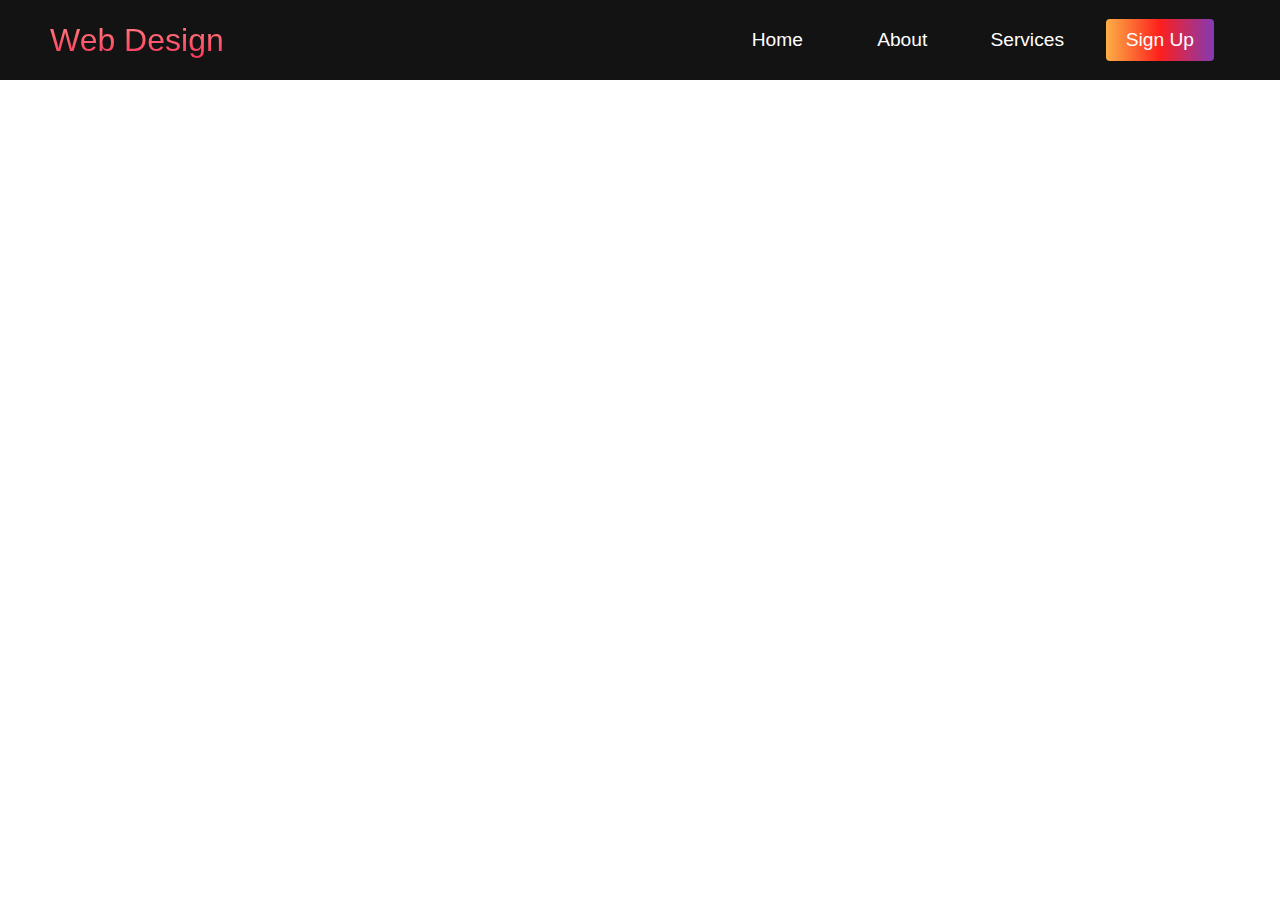
==== index.html @ 9fe2bf90 "Add files via upload" ====
<!DOCTYPE html>
<html lang="en">
  <head>
    <meta charset="UTF-8" />
    <meta http-equiv="X-UA-Compatible" content="IE=edge" />
    <meta name="viewport" content="width=device-width, initial-scale=1.0" />
    <title>Website</title>
    <link rel="stylesheet" href="styles.css" />
  </head>
  <body>
    <!-- Navbar Section -->
    <nav class="navbar">
      <section class="navbar__container">
        <!-- Navbar Logo -->
        <a href="#home" id="navbar__logo">Web Design</a>
        <!-- Hamburger Menu -->
        <section class="navbar__toggle" id="mobile-menu">
          <span class="bar"></span>
          <span class="bar"></span>
          <span class="bar"></span>
        </section>
        <!--Nav Links  -->
        <ul class="navbar__menu">
          <li class="navbar__item">
            <a href="#home" class="navbar__links" id="home-page">Home</a>
          </li>
          <li class="navbar__item">
            <a href="#about" class="navbar__links" id="about-page">About</a>
          </li>
          <li class="navbar__item">
            <a href="#services" class="navbar__links" id="services-page"
              >Services</a
            >
          <!--Navbar Button  -->
        </li>
          <li class="navbar__btn">
            <a href="#sign-up" class="button" id="signup">Sign Up</a>
          </li>
        </ul>
      </section>
    </nav>
<!-- Hero Section -->
<section class="hero" id="home"></section>
  




    <script src="app.js"></script> 
</body>
</html>
---- styles.css ----
*{
    box-sizing: border-box;
    margin: 0;
    padding: 0;
    font-family: 'Kumbh Sans', sans-serif;
    scroll-behavior: smooth;
}

.navbar {
    background: #131313;
    height: 80px;
    display: flex;
    justify-content: center;
    align-items: center;
    font-size: 1.2rem;
    position: sticky;
    top: 0;
    z-index: 999;
}

.navbar__container {
    display: flex;
    justify-content: space-between;
    height: 80px;
    z-index: 1;
    width: 100%;
    max-width: 13000px;
    margin: 0 auto;
    padding: 0 50px;
}

#navbar__logo {
    background-color: #ff8177;
    background-image: linear-gradient(to top, #ff0844 0%, #ffb199 100%);
    background-size: 100%;
    -webkit-background-clip: text;
    -moz-background-clip: text;
    -moz-text-fill-color: transparent;
    -webkit-text-fill-color: transparent;
    display: flex;
    align-items: center;
    cursor: pointer;
    text-decoration: none;
    font-size: 2rem;
}

.navbar__menu {
    display: flex;
    align-items: center;
    list-style: none;

}

.navbar__item {
    height: 80px;
    
}

.navbar__links {
    color: #fff;
    display: flex;
    align-items: center;
    justify-content: center;
    width: 125px;
    text-decoration: none;
    height: 100%;
    transition: all 0.3s ease;
}

.navbar__btn {
    display: flex;
    justify-content: center;
    padding: 0 1rem;
    width: 100%;

}

.button {
    display: flex;
    justify-content: center;
    align-items: center;
    text-decoration: none;
    padding: 10px 20px;
    height: 100%;
    width: 100%;
    border: none;
    outline: none;
    border-radius: 4px;
    background: #833ab4;
    background: -webkit-linear-gradient(to right, #fcb045, #fd1f1d, #833ab4);
    background: Linear-gradient(to right, #fcb045, #fd1f1d, #833ab4);
    color: #fff;
    transition: all 0.3s ease;
}

.navbar__links:hover {
color: #9518fc;
transition: all 0.3s ease;
}

@media screen and (max-width: 960px) {
    .navbar__container {
    display: flex;
justify-content: space-between;
height: 80px;
z-index: 1;
width: 100%;
max-width: 1300px;
padding: 0;
    }
.navbar__menu {
    display: grid;
    grid-template-columns: auto;
    margin: 0;
    width: 100%;
    position: absolute;
    top: -1000px;
    opacity: 1;
    transition: all 0.5s ease;
    z-index: -1;
}
.navbar__menu.active {
    background: #131313;
    top: 100%;
    opacity: 1;
    transition: all0.5s ease;
    z-index: 99;
    height: 60vh;
    font-size: 1.6rem;
 }

#navbar__logo {
    padding-left: 25px;

}
.navbar__toggle .bar {
    width: 25px;
    height: 3px;
    margin: 5px auto;
    transition: all 0.3s ease-in-out;
    background: #fff;
}
    .navbar__item {
        width: 100%;
    }
    .navbar__links{
    text-align: center;
    padding: 2rem;
    width: 100%;
    display: table;
}
.navbar__btn{
    padding-bottom: 2rem;
}
.button{
    display: flex;
    justify-content: center;
    align-items: center;
    width: 80%;
    height: 80px;
    margin: 0;
}
#mobile-menu {
    position: absolute;
    top: 20%;
    right: 5%;
    transform: translate(5%, 20%);
}
.navbar__toggle .bar {
    display: block;
    cursor: pointer;
}
#mobile-menu.is-active .bar:nth-child(2) {
    opacity: 0;
}
#mobile-menu.is-active .bar:nth-child(1) {
    transform: translateY(8px) rotate(45deg);

}
#mobile-menu.is-active .bar:nth-child(3) {
    transform: translateY(-8px) rotate(-45deg);

}
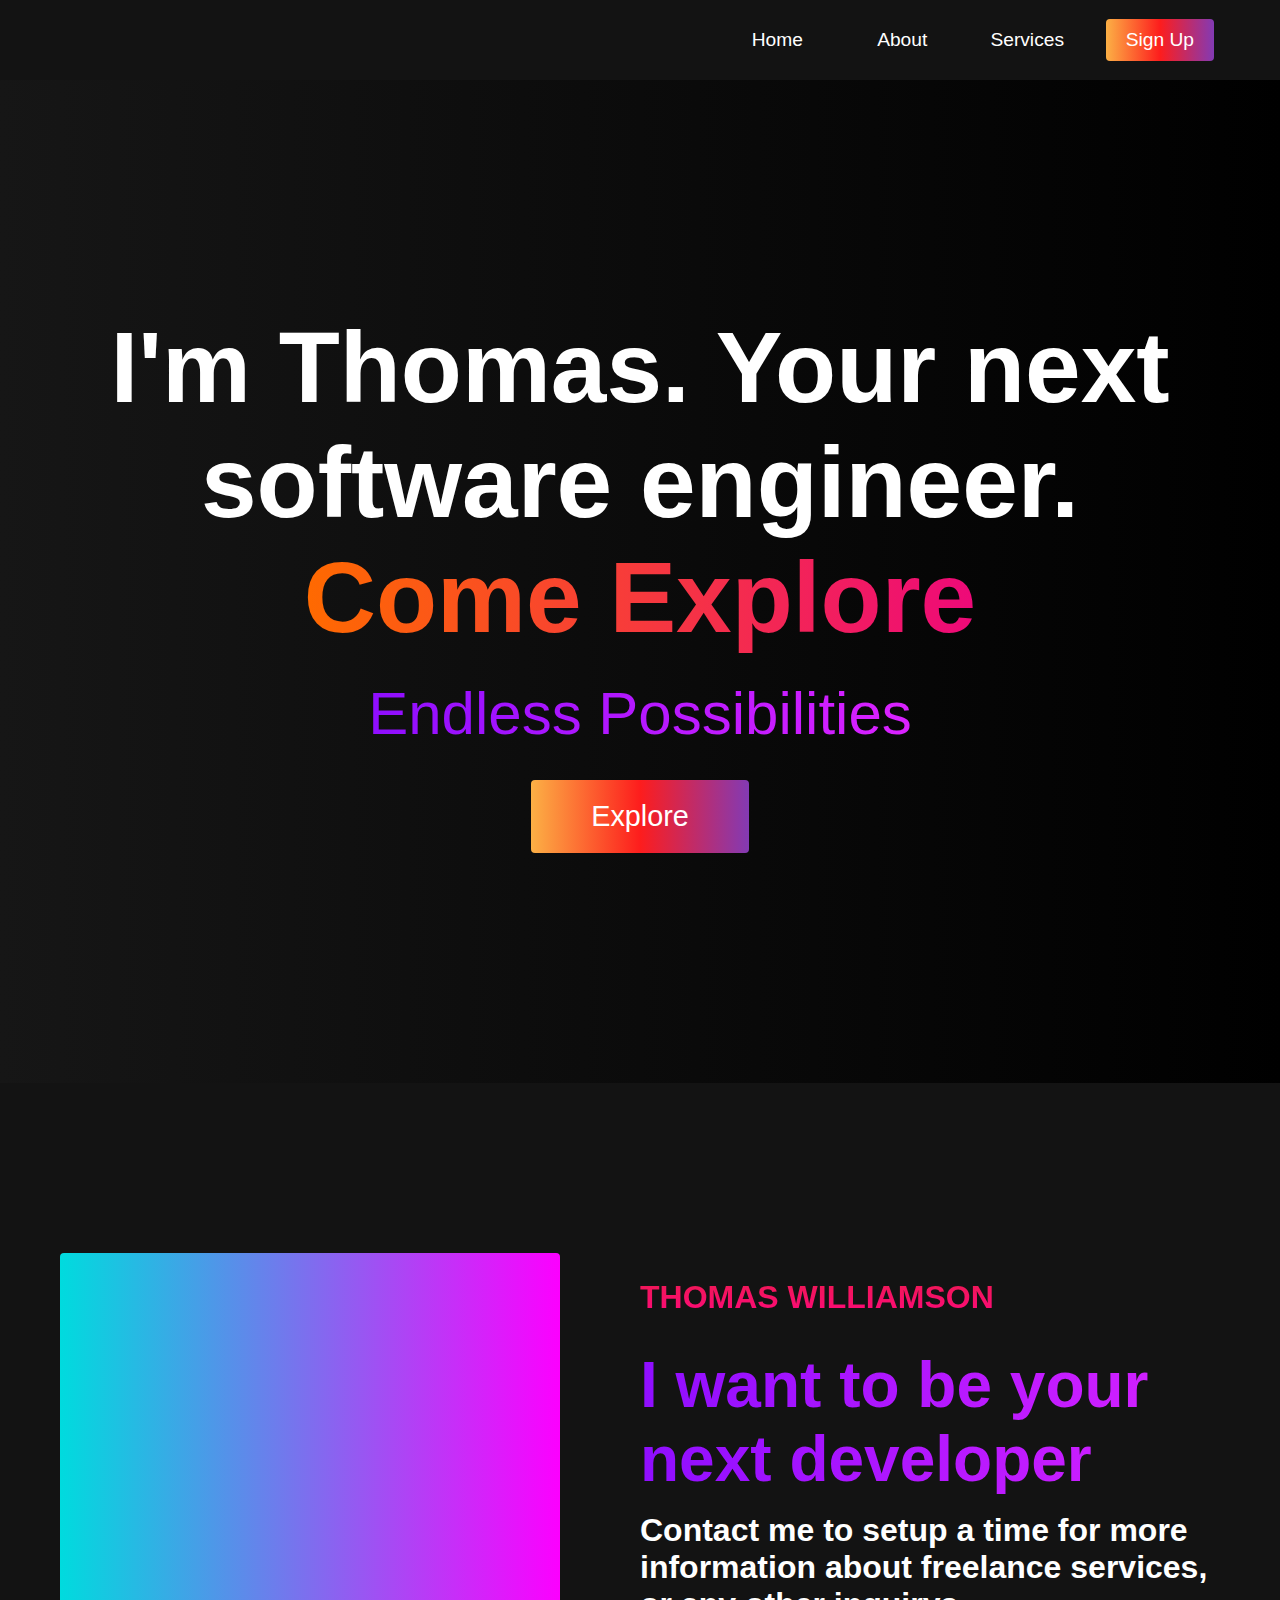
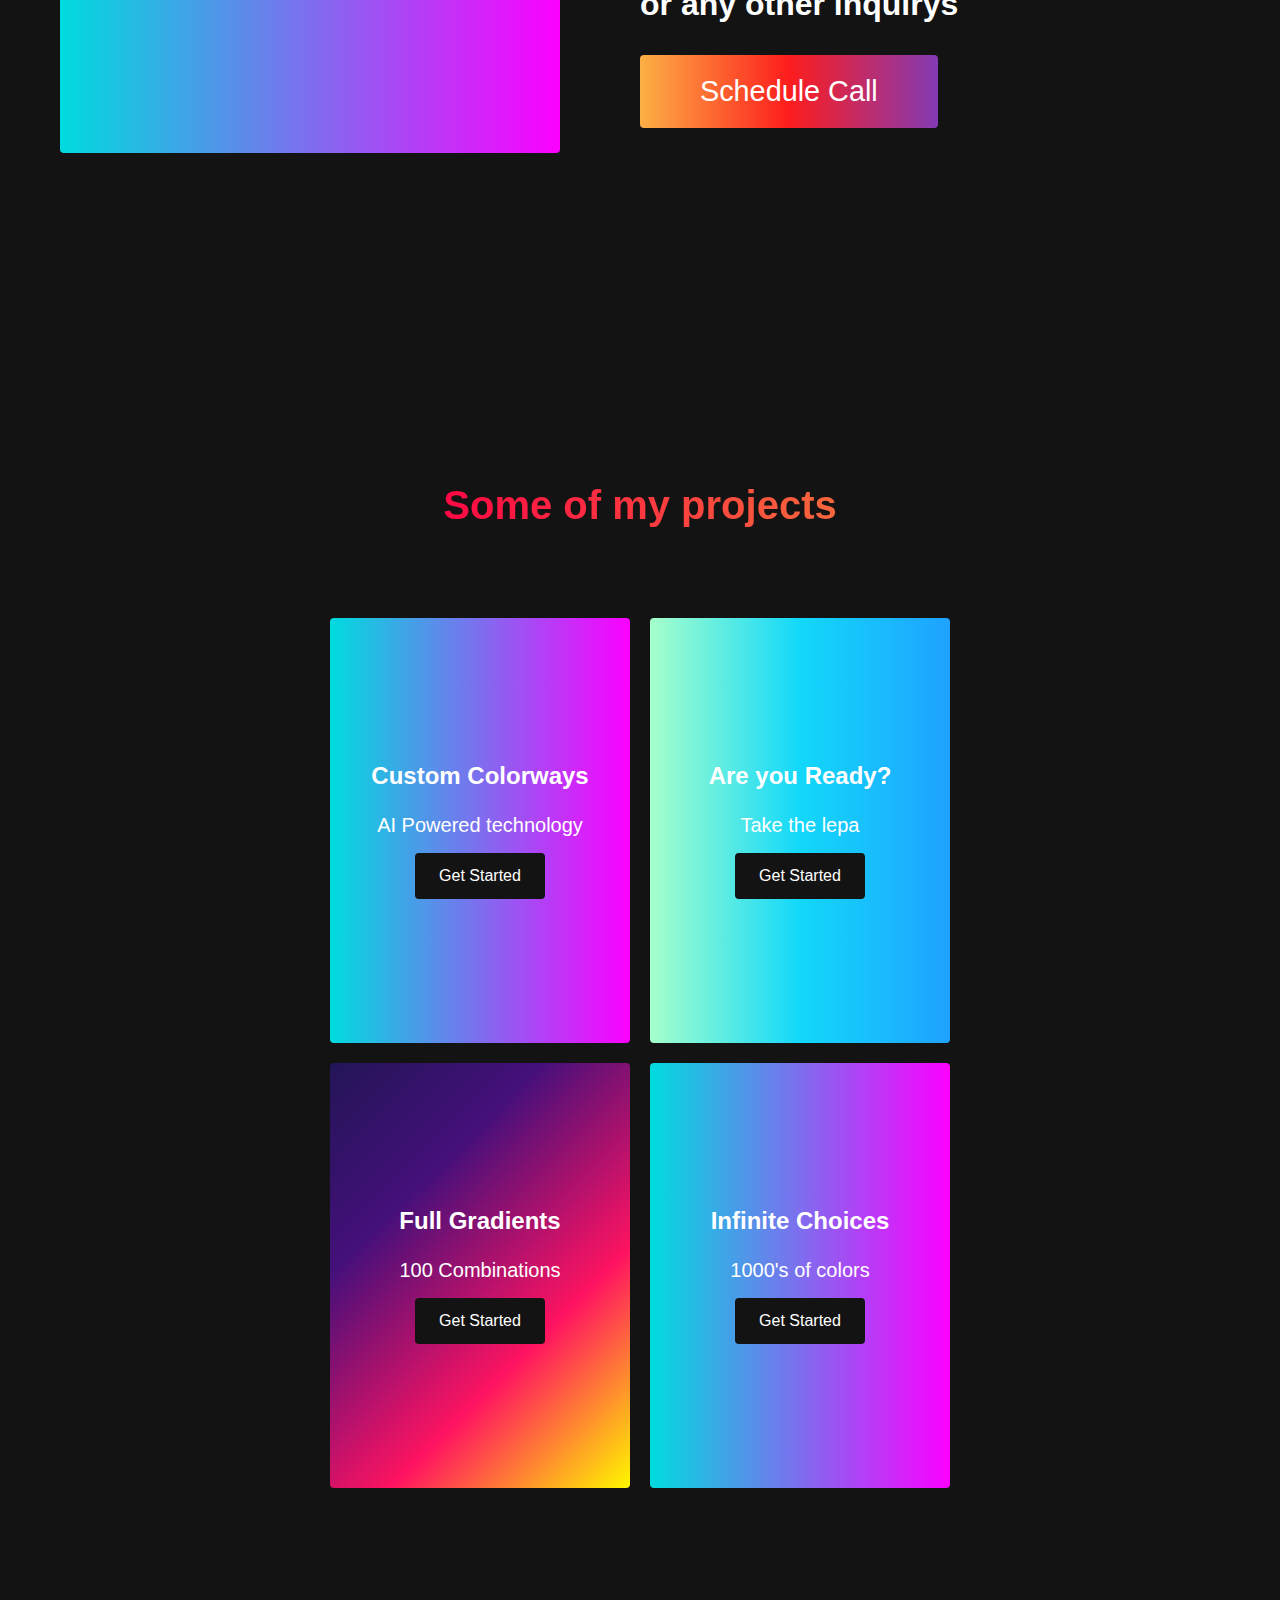
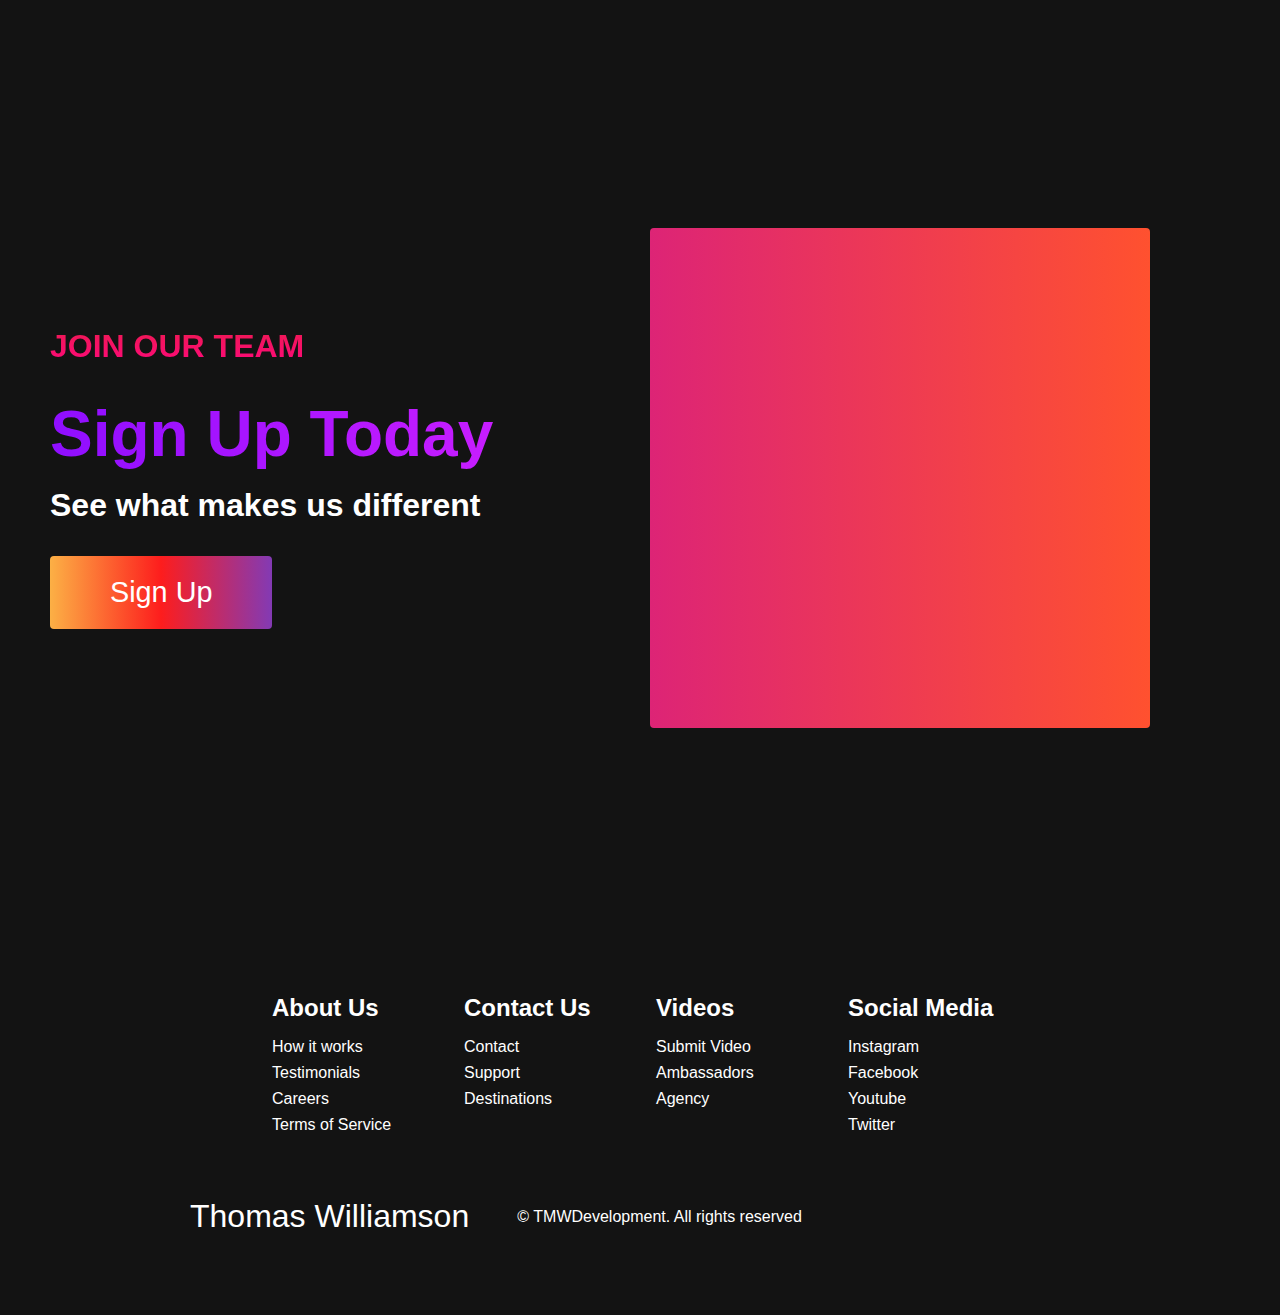
==== commit 027ab17d: "Add files via upload" ====
--- a/index.html
+++ b/index.html
@@ -1,51 +1,168 @@
-<!DOCTYPE html>
-<html lang="en">
-  <head>
-    <meta charset="UTF-8" />
-    <meta http-equiv="X-UA-Compatible" content="IE=edge" />
-    <meta name="viewport" content="width=device-width, initial-scale=1.0" />
-    <title>Website</title>
-    <link rel="stylesheet" href="styles.css" />
-  </head>
-  <body>
-    <!-- Navbar Section -->
-    <nav class="navbar">
-      <section class="navbar__container">
-        <!-- Navbar Logo -->
-        <a href="#home" id="navbar__logo">Web Design</a>
-        <!-- Hamburger Menu -->
-        <section class="navbar__toggle" id="mobile-menu">
-          <span class="bar"></span>
-          <span class="bar"></span>
-          <span class="bar"></span>
-        </section>
-        <!--Nav Links  -->
-        <ul class="navbar__menu">
-          <li class="navbar__item">
-            <a href="#home" class="navbar__links" id="home-page">Home</a>
-          </li>
-          <li class="navbar__item">
-            <a href="#about" class="navbar__links" id="about-page">About</a>
-          </li>
-          <li class="navbar__item">
-            <a href="#services" class="navbar__links" id="services-page"
-              >Services</a
-            >
-          <!--Navbar Button  -->
-        </li>
-          <li class="navbar__btn">
-            <a href="#sign-up" class="button" id="signup">Sign Up</a>
-          </li>
-        </ul>
-      </section>
-    </nav>
-<!-- Hero Section -->
-<section class="hero" id="home"></section>
-  
-
-
-
-
-    <script src="app.js"></script> 
-</body>
-</html>
+<!DOCTYPE html>
+<html lang="en">
+  <head>
+    <meta charset="UTF-8" />
+    <meta name="viewport" content="width=device-width, initial-scale=1.0" />
+    <title>TMWPro</title>
+    <link rel="stylesheet" href="styles.css" />
+    <link
+      rel="stylesheet"
+      href="https://use.fontawesome.com/releases/v5.14.0/css/all.css"
+      integrity="sha384-HzLeBuhoNPvSl5KYnjx0BT+WB0QEEqLprO+NBkkk5gbc67FTaL7XIGa2w1L0Xbgc"
+      crossorigin="anonymous"
+    />
+  </head>
+  <body>
+    <!-- Navbar Section -->
+    <nav class="navbar">
+      <div class="navbar__container">
+        <a href="#home" id="navbar__logo"> <TMW Development> </a>
+        <div class="navbar__toggle" id="mobile-menu">
+          <span class="bar"></span> <span class="bar"></span>
+          <span class="bar"></span>
+        </div>
+        <ul class="navbar__menu">
+          <li class="navbar__item">
+            <a href="#home" class="navbar__links" id="home-page">Home</a>
+          </li>
+          <li class="navbar__item">
+            <a href="#about" class="navbar__links" id="about-page">About</a>
+          </li>
+          <li class="navbar__item">
+            <a href="#services" class="navbar__links" id="services-page"
+              >Services</a
+            >
+          </li>
+          <li class="navbar__btn">
+            <a href="#sign-up" class="button" id="signup">Sign Up</a>
+          </li>
+        </ul>
+      </div>
+    </nav>
+
+    <!-- Hero Section -->
+    <div class="hero" id="home">
+      <div class="hero__container">
+        <h1 class="hero__heading"> I'm Thomas. Your next software engineer. <span>Come Explore</span></h1>
+        <p class="hero__description">Endless Possibilities</p>
+        <button class="main__btn"><a href="#">Explore</a></button>
+      </div>
+    </div>
+
+    <!-- About Section -->
+    <div class="main" id="about">
+      <div class="main__container">
+        <div class="main__img--container">
+          <div class="main__img--card"><i class="fas fa-layer-group"></i></div>
+        </div>
+        <div class="main__content">
+          <h1>Thomas Williamson</h1>
+          <h2>I want to be your next developer</h2>
+          <p>Contact me to setup a time for more information about freelance services, or any other inquirys</p>
+          <button class="main__btn"><a href="#">Schedule Call</a></button>
+        </div>
+      </div>
+    </div>
+
+    <!-- Services Section -->
+    <div class="services" id="services">
+      <h1>Some of my projects</h1>
+      <div class="services__wrapper">
+        <div class="services__card">
+          <h2>Custom Colorways</h2>
+          <p>AI Powered technology</p>
+          <div class="services__btn"><button>Get Started</button></div>
+        </div>
+        <div class="services__card">
+          <h2>Are you Ready?</h2>
+          <p>Take the lepa</p>
+          <div class="services__btn"><button>Get Started</button></div>
+        </div>
+        <div class="services__card">
+          <h2>Full Gradients</h2>
+          <p>100 Combinations</p>
+          <div class="services__btn"><button>Get Started</button></div>
+        </div>
+        <div class="services__card">
+          <h2>Infinite Choices</h2>
+          <p>1000's of colors</p>
+          <div class="services__btn"><button>Get Started</button></div>
+        </div>
+      </div>
+    </div>
+
+    <!-- Features Section -->
+    <div class="main" id="sign-up">
+      <div class="main__container">
+        <div class="main__content">
+          <h1>Join Our Team</h1>
+          <h2>Sign Up Today</h2>
+          <p>See what makes us different</p>
+          <button class="main__btn"><a href="#">Sign Up</a></button>
+        </div>
+        <div class="main__img--container">
+          <div class="main__img--card" id="card-2">
+            <i class="fas fa-users"></i>
+          </div>
+        </div>
+      </div>
+    </div>
+
+    <!-- Footer Section -->
+    <div class="footer__container">
+      <div class="footer__links">
+        <div class="footer__link--wrapper">
+          <div class="footer__link--items">
+            <h2>About Us</h2>
+            <a href="/sign__up">How it works</a> <a href="/">Testimonials</a>
+            <a href="/">Careers</a> <a href="/">Terms of Service</a>
+          </div>
+          <div class="footer__link--items">
+            <h2>Contact Us</h2>
+            <a href="/">Contact</a> <a href="/">Support</a>
+            <a href="/">Destinations</a>
+          </div>
+        </div>
+        <div class="footer__link--wrapper">
+          <div class="footer__link--items">
+            <h2>Videos</h2>
+            <a href="/">Submit Video</a> <a href="/">Ambassadors</a>
+            <a href="/">Agency</a>
+          </div>
+          <div class="footer__link--items">
+            <h2>Social Media</h2>
+            <a href="/">Instagram</a> <a href="/">Facebook</a>
+            <a href="/">Youtube</a> <a href="/">Twitter</a>
+          </div>
+        </div>
+      </div>
+      <section class="social__media">
+        <div class="social__media--wrap">
+          <div class="footer__logo">
+            <a href="/" id="footer__logo">Thomas Williamson</a>
+          </div>
+          <p class="website__rights">© TMWDevelopment. All rights reserved</p>
+          <div class="social__icons">
+            <a href="/" class="social__icon--link" target="_blank"
+              ><i class="fab fa-facebook"></i
+            ></a>
+            <a href="/" class="social__icon--link"
+              ><i class="fab fa-instagram"></i
+            ></a>
+            <a href="/" class="social__icon--link"
+              ><i class="fab fa-youtube"></i
+            ></a>
+            <a href="/" class="social__icon--link"
+              ><i class="fab fa-linkedin"></i
+            ></a>
+            <a href="/" class="social__icon--link"
+              ><i class="fab fa-twitter"></i
+            ></a>
+          </div>
+        </div>
+      </section>
+    </div>
+
+    <script src="app.js"></script>
+  </body>
+</html>
--- a/styles.css
+++ b/styles.css
@@ -1,184 +1,705 @@
-*{
-    box-sizing: border-box;
-    margin: 0;
-    padding: 0;
-    font-family: 'Kumbh Sans', sans-serif;
-    scroll-behavior: smooth;
-}
-
-.navbar {
-    background: #131313;
-    height: 80px;
-    display: flex;
-    justify-content: center;
-    align-items: center;
-    font-size: 1.2rem;
-    position: sticky;
-    top: 0;
-    z-index: 999;
-}
-
-.navbar__container {
-    display: flex;
-    justify-content: space-between;
-    height: 80px;
-    z-index: 1;
-    width: 100%;
-    max-width: 13000px;
-    margin: 0 auto;
-    padding: 0 50px;
-}
-
-#navbar__logo {
-    background-color: #ff8177;
-    background-image: linear-gradient(to top, #ff0844 0%, #ffb199 100%);
-    background-size: 100%;
-    -webkit-background-clip: text;
-    -moz-background-clip: text;
-    -moz-text-fill-color: transparent;
-    -webkit-text-fill-color: transparent;
-    display: flex;
-    align-items: center;
-    cursor: pointer;
-    text-decoration: none;
-    font-size: 2rem;
-}
-
-.navbar__menu {
-    display: flex;
-    align-items: center;
-    list-style: none;
-
-}
-
-.navbar__item {
-    height: 80px;
-    
-}
-
-.navbar__links {
-    color: #fff;
-    display: flex;
-    align-items: center;
-    justify-content: center;
-    width: 125px;
-    text-decoration: none;
-    height: 100%;
-    transition: all 0.3s ease;
-}
-
-.navbar__btn {
-    display: flex;
-    justify-content: center;
-    padding: 0 1rem;
-    width: 100%;
-
-}
-
-.button {
-    display: flex;
-    justify-content: center;
-    align-items: center;
-    text-decoration: none;
-    padding: 10px 20px;
-    height: 100%;
-    width: 100%;
-    border: none;
-    outline: none;
-    border-radius: 4px;
-    background: #833ab4;
-    background: -webkit-linear-gradient(to right, #fcb045, #fd1f1d, #833ab4);
-    background: Linear-gradient(to right, #fcb045, #fd1f1d, #833ab4);
-    color: #fff;
-    transition: all 0.3s ease;
-}
-
-.navbar__links:hover {
-color: #9518fc;
-transition: all 0.3s ease;
-}
-
-@media screen and (max-width: 960px) {
-    .navbar__container {
-    display: flex;
-justify-content: space-between;
-height: 80px;
-z-index: 1;
-width: 100%;
-max-width: 1300px;
-padding: 0;
-    }
-.navbar__menu {
-    display: grid;
-    grid-template-columns: auto;
-    margin: 0;
-    width: 100%;
-    position: absolute;
-    top: -1000px;
-    opacity: 1;
-    transition: all 0.5s ease;
-    z-index: -1;
-}
-.navbar__menu.active {
-    background: #131313;
-    top: 100%;
-    opacity: 1;
-    transition: all0.5s ease;
-    z-index: 99;
-    height: 60vh;
-    font-size: 1.6rem;
- }
-
-#navbar__logo {
-    padding-left: 25px;
-
-}
-.navbar__toggle .bar {
-    width: 25px;
-    height: 3px;
-    margin: 5px auto;
-    transition: all 0.3s ease-in-out;
-    background: #fff;
-}
-    .navbar__item {
-        width: 100%;
-    }
-    .navbar__links{
-    text-align: center;
-    padding: 2rem;
-    width: 100%;
-    display: table;
-}
-.navbar__btn{
-    padding-bottom: 2rem;
-}
-.button{
-    display: flex;
-    justify-content: center;
-    align-items: center;
-    width: 80%;
-    height: 80px;
-    margin: 0;
-}
-#mobile-menu {
-    position: absolute;
-    top: 20%;
-    right: 5%;
-    transform: translate(5%, 20%);
-}
-.navbar__toggle .bar {
-    display: block;
-    cursor: pointer;
-}
-#mobile-menu.is-active .bar:nth-child(2) {
-    opacity: 0;
-}
-#mobile-menu.is-active .bar:nth-child(1) {
-    transform: translateY(8px) rotate(45deg);
-
-}
-#mobile-menu.is-active .bar:nth-child(3) {
-    transform: translateY(-8px) rotate(-45deg);
-
-}
-
+* {
+  box-sizing: border-box;
+  margin: 0;
+  padding: 0;
+  font-family: 'Kumbh Sans', sans-serif;
+  scroll-behavior: smooth;
+}
+
+.navbar {
+  background: #131313;
+  height: 80px;
+  display: flex;
+  justify-content: center;
+  align-items: center;
+  font-size: 1.2rem;
+  position: sticky;
+  top: 0;
+  z-index: 999;
+}
+
+.navbar__container {
+  display: flex;
+  justify-content: space-between;
+  height: 80px;
+  z-index: 1;
+  width: 100%;
+  max-width: 1300px;
+  margin: 0 auto;
+  padding: 0 50px;
+}
+
+#navbar__logo {
+  background-color: #ff8177;
+  background-image: linear-gradient(to top, #ff0844 0%, #ffb199 100%);
+  background-size: 100%;
+  -webkit-background-clip: text;
+  -moz-background-clip: text;
+  -webkit-text-fill-color: transparent;
+  -moz-text-fill-color: transparent;
+  display: flex;
+  align-items: center;
+  cursor: pointer;
+  text-decoration: none;
+  font-size: 2rem;
+}
+
+.navbar__menu {
+  display: flex;
+  align-items: center;
+  list-style: none;
+}
+
+.navbar__item {
+  height: 80px;
+}
+
+.navbar__links {
+  color: #fff;
+  display: flex;
+  align-items: center;
+  justify-content: center;
+  width: 125px;
+  text-decoration: none;
+  height: 100%;
+  transition: all 0.3s ease;
+}
+
+.navbar__btn {
+  display: flex;
+  justify-content: center;
+  align-items: center;
+  padding: 0 1rem;
+  width: 100%;
+}
+
+.button {
+  display: flex;
+  justify-content: center;
+  align-items: center;
+  text-decoration: none;
+  padding: 10px 20px;
+  height: 100%;
+  width: 100%;
+  border: none;
+  outline: none;
+  border-radius: 4px;
+  background: #833ab4;
+  background: -webkit-linear-gradient(to right, #fcb045, #fd1d1d, #833ab4);
+  background: linear-gradient(to right, #fcb045, #fd1d1d, #833ab4);
+  color: #fff;
+  transition: all 0.3s ease;
+}
+
+.navbar__links:hover {
+  color: #9518fc;
+  transition: all 0.3s ease;
+}
+
+@media screen and (max-width: 960px) {
+  .navbar__container {
+    display: flex;
+    justify-content: space-between;
+    height: 80px;
+    z-index: 1;
+    width: 100%;
+    max-width: 1300px;
+    padding: 0;
+  }
+
+  .navbar__menu {
+    display: grid;
+    grid-template-columns: auto;
+    margin: 0;
+    width: 100%;
+    position: absolute;
+    top: -1000px;
+    opacity: 1;
+    transition: all 0.5s ease;
+    z-index: -1;
+  }
+
+  .navbar__menu.active {
+    background: #131313;
+    top: 100%;
+    opacity: 1;
+    transition: all 0.5s ease;
+    z-index: 99;
+    height: 60vh;
+    font-size: 1.6rem;
+  }
+
+  #navbar__logo {
+    padding-left: 25px;
+  }
+
+  .navbar__toggle .bar {
+    width: 25px;
+    height: 3px;
+    margin: 5px auto;
+    transition: all 0.3s ease-in-out;
+    background: #fff;
+  }
+
+  .navbar__item {
+    width: 100%;
+  }
+
+  .navbar__links {
+    text-align: center;
+    padding: 2rem;
+    width: 100%;
+    display: table;
+  }
+
+  .navbar__btn {
+    padding-bottom: 2rem;
+  }
+
+  .button {
+    display: flex;
+    justify-content: center;
+    align-items: center;
+    width: 80%;
+    height: 80px;
+    margin: 0;
+  }
+
+  #mobile-menu {
+    position: absolute;
+    top: 20%;
+    right: 5%;
+    transform: translate(5%, 20%);
+  }
+
+  .navbar__toggle .bar {
+    display: block;
+    cursor: pointer;
+  }
+
+  #mobile-menu.is-active .bar:nth-child(2) {
+    opacity: 0;
+  }
+
+  #mobile-menu.is-active .bar:nth-child(1) {
+    transform: translateY(8px) rotate(45deg);
+  }
+
+  #mobile-menu.is-active .bar:nth-child(3) {
+    transform: translateY(-8px) rotate(-45deg);
+  }
+}
+
+/* Hero Section */
+.hero {
+  background: #000000;
+  background: linear-gradient(to right, #161616, #000000);
+  padding: 200px 0;
+}
+
+.hero__container {
+  display: flex;
+  flex-direction: column;
+  justify-content: center;
+  align-items: center;
+  max-width: 1200px;
+  margin: 0 auto;
+  height: 90%;
+  text-align: center;
+  padding: 30px;
+}
+
+.hero__heading {
+  font-size: 100px;
+  margin-bottom: 24px;
+  color: #fff;
+}
+
+.hero__heading span {
+  background: #ee0979; /* fallback for old browsers */
+  background: -webkit-linear-gradient(
+    to right,
+    #ff6a00,
+    #ee0979
+  ); /* Chrome 10-25, Safari 5.1-6 */
+  background: linear-gradient(
+    to right,
+    #ff6a00,
+    #ee0979
+  ); /* W3C, IE 10+/ Edge, Firefox 16+, Chrome 26+, Opera 12+, Safari 7+ */
+  background-size: 100%;
+  -webkit-background-clip: text;
+  -moz-background-clip: text;
+  -webkit-text-fill-color: transparent;
+  -mo-text-fill-color: transparent;
+}
+
+.hero__description {
+  font-size: 60px;
+  background: #da22ff; /* fallback for old browsers */
+  background: -webkit-linear-gradient(
+    to right,
+    #9114ff,
+    #da22ff
+  ); /* Chrome 10-25, Safari 5.1-6 */
+  background: linear-gradient(
+    to right,
+    #8f0eff,
+    #da22ff
+  ); /* W3C, IE 10+/ Edge, Firefox 16+, Chrome 26+, Opera 12+, Safari 7+ */
+  background-size: 100%;
+  -webkit-background-clip: text;
+  -moz-background-clip: text;
+  -webkit-text-fill-color: transparent;
+  -moz-text-fill-color: transparent;
+}
+
+.highlight {
+  border-bottom: 4px solid rgb(132, 0, 255);
+}
+
+@media screen and (max-width: 768px) {
+  .hero__heading {
+    font-size: 60px;
+  }
+
+  .hero__description {
+    font-size: 40px;
+  }
+}
+
+/* About Section */
+.main {
+  background-color: #131313;
+  padding: 10rem 0;
+}
+
+.main__container {
+  display: grid;
+  grid-template-columns: 1fr 1fr;
+  align-items: center;
+  justify-content: center;
+  margin: 0 auto;
+  height: 90%;
+  z-index: 1;
+  width: 100%;
+  max-width: 1300px;
+  padding: 0 50px;
+}
+
+.main__content {
+  color: #fff;
+  width: 100%;
+}
+
+.main__content h1 {
+  font-size: 2rem;
+  background-color: #fe3b6f;
+  background-image: linear-gradient(to top, #ff087b 0%, #ed1a52 100%);
+  background-size: 100%;
+  -webkit-background-clip: text;
+  -moz-background-clip: text;
+  -webkit-text-fill-color: transparent;
+  -moz-text-fill-color: transparent;
+  text-transform: uppercase;
+  margin-bottom: 32px;
+}
+
+.main__content h2 {
+  font-size: 4rem;
+  background: #ff8177; /* fallback for old browsers */
+  background: -webkit-linear-gradient(
+    to right,
+    #9114ff,
+    #da22ff
+  ); /* Chrome 10-25, Safari 5.1-6 */
+  background: linear-gradient(
+    to right,
+    #8f0eff,
+    #da22ff
+  ); /* W3C, IE 10+/ Edge, Firefox 16+, Chrome 26+, Opera 12+, Safari 7+ */
+  background-size: 100%;
+  -webkit-background-clip: text;
+  -moz-background-clip: text;
+  -webkit-text-fill-color: transparent;
+  -moz-text-fill-color: transparent;
+}
+
+.main__content p {
+  margin-top: 1rem;
+  font-size: 2rem;
+  font-weight: 700;
+}
+
+.main__btn {
+  font-size: 1.8rem;
+  background: #833ab4;
+  background: -webkit-linear-gradient(to right, #fcb045, #fd1d1d, #833ab4);
+  background: linear-gradient(to right, #fcb045, #fd1d1d, #833ab4);
+  padding: 20px 60px;
+  border: none;
+  border-radius: 4px;
+  margin-top: 2rem;
+  cursor: pointer;
+  position: relative;
+  transition: all 0.35s;
+  outline: none;
+}
+
+.main__btn a {
+  position: relative;
+  z-index: 2;
+  color: #fff;
+  text-decoration: none;
+}
+
+.main__btn:after {
+  position: absolute;
+  content: '';
+  top: 0;
+  left: 0;
+  width: 0;
+  height: 100%;
+  background: #ff1ead;
+  transition: all 0.35s;
+  border-radius: 4px;
+}
+
+.main__btn:hover {
+  color: #fff;
+}
+
+.main__btn:hover:after {
+  width: 100%;
+}
+
+.main__img--container {
+  text-align: center;
+}
+
+.main__img--card {
+  margin: 10px;
+  height: 500px;
+  width: 500px;
+  border-radius: 4px;
+  display: flex;
+  flex-direction: column;
+  justify-content: center;
+  color: #fff;
+  background-image: linear-gradient(to right, #00dbde 0%, #fc00ff 100%);
+}
+
+.fa-layer-group,
+.fa-users {
+  font-size: 14rem;
+}
+
+#card-2 {
+  background: #ff512f;
+  background: -webkit-linear-gradient(to right, #dd2476, #ff512f);
+  background: linear-gradient(to right, #dd2476, #ff512f);
+}
+
+/* Mobile Responsive */
+@media screen and (max-width: 1100px) {
+  .main__container {
+    display: grid;
+    grid-template-columns: 1fr;
+    align-items: center;
+    justify-content: center;
+    width: 100%;
+    margin: 0 auto;
+    height: 90%;
+  }
+
+  .main__img--container {
+    display: flex;
+    justify-content: center;
+  }
+
+  .main__img--card {
+    height: 425px;
+    width: 425px;
+  }
+
+  .main__content {
+    text-align: center;
+    margin-bottom: 4rem;
+  }
+
+  .main__content h1 {
+    font-size: 2.5rem;
+    margin-top: 2rem;
+  }
+
+  .main__content h2 {
+    font-size: 3rem;
+  }
+
+  .main__content p {
+    margin-top: 1rem;
+    font-size: 1.5rem;
+  }
+}
+
+@media screen and (max-width: 480px) {
+  .main__img--card {
+    width: 250px;
+    height: 250px;
+  }
+
+  .fa-users,
+  .fa-layer-group {
+    font-size: 4rem;
+  }
+
+  .main__content h1 {
+    font-size: 2rem;
+    margin-top: 3rem;
+  }
+  .main__content h2 {
+    font-size: 2rem;
+  }
+
+  .main__content p {
+    margin-top: 2rem;
+  }
+
+  .main__btn {
+    padding: 12px 36px;
+    margin: 2.5rem 0;
+  }
+}
+
+/* Services Section */
+.services {
+  background: #131313;
+  display: flex;
+  flex-direction: column;
+  justify-content: center;
+  align-items: center;
+  height: 100%;
+  padding: 10rem 0;
+}
+
+.services h1 {
+  background-color: #ff8177;
+  background-image: linear-gradient(to right, #ff0844 0%, #f7673c 100%);
+  background-size: 100%;
+  -webkit-background-clip: text;
+  -moz-background-clip: text;
+  -webkit-text-fill-color: transparent;
+  -moz-text-fill-color: transparent;
+  margin-bottom: 5rem;
+  font-size: 2.5rem;
+}
+
+.services__wrapper {
+  display: grid;
+  grid-template-columns: 1fr 1fr 1fr 1fr;
+  grid-template-rows: 1fr;
+}
+
+.services__card {
+  margin: 10px;
+  height: 425px;
+  width: 300px;
+  border-radius: 4px;
+  display: flex;
+  flex-direction: column;
+  justify-content: center;
+  color: #fff;
+  background-image: linear-gradient(to right, #00dbde 0%, #fc00ff 100%);
+  transition: 0.3s ease-in;
+}
+
+.services__card:nth-child(2) {
+  background: #1fa2ff; /* fallback for old browsers */
+  background: -webkit-linear-gradient(
+    to right,
+    #a6ffcb,
+    #12d8fa,
+    #1fa2ff
+  ); /* Chrome 10-25, Safari 5.1-6 */
+  background: linear-gradient(
+    to right,
+    #a6ffcb,
+    #12d8fa,
+    #1fa2ff
+  ); /* W3C, IE 10+/ Edge, Firefox 16+, Chrome 26+, Opera 12+, Safari 7+ */
+}
+
+.services__card:nth-child(3) {
+  background-image: linear-gradient(
+    -225deg,
+    #231557 0%,
+    #44107a 29%,
+    #ff1361 67%,
+    #fff800 100%
+  );
+}
+
+.services__card h2 {
+  text-align: center;
+}
+
+.services__card p {
+  text-align: center;
+  margin-top: 24px;
+  font-size: 20px;
+}
+
+.services__btn {
+  display: flex;
+  justify-content: center;
+  margin-top: 16px;
+}
+
+.services__card button {
+  color: #fff;
+  padding: 14px 24px;
+  border: none;
+  outline: none;
+  border-radius: 4px;
+  background: #131313;
+  font-size: 1rem;
+}
+
+.services__card button:hover {
+  cursor: pointer;
+}
+
+.services__card:hover {
+  transform: scale(1.075);
+  transition: 0.3s ease-in;
+  cursor: pointer;
+}
+
+@media screen and (max-width: 1300px) {
+  .services__wrapper {
+    grid-template-columns: 1fr 1fr;
+  }
+}
+
+@media screen and (max-width: 768px) {
+  .services__wrapper {
+    grid-template-columns: 1fr;
+  }
+}
+
+/* Footer CSS */
+.footer__container {
+  background-color: #131313;
+  padding: 5rem 0;
+  display: flex;
+  flex-direction: column;
+  justify-content: center;
+  align-items: center;
+}
+
+#footer__logo {
+  color: #fff;
+  display: flex;
+  align-items: center;
+  cursor: pointer;
+  text-decoration: none;
+  font-size: 2rem;
+}
+
+.footer__links {
+  width: 100%;
+  max-width: 1000px;
+  display: flex;
+  justify-content: center;
+}
+
+.footer__link--wrapper {
+  display: flex;
+}
+
+.footer__link--items {
+  display: flex;
+  flex-direction: column;
+  align-items: flex-start;
+  margin: 16px;
+  text-align: left;
+  width: 160px;
+  box-sizing: border-box;
+}
+
+.footer__link--items h2 {
+  margin-bottom: 16px;
+  color: #fff;
+}
+
+.footer__link--items a {
+  color: #fff;
+  text-decoration: none;
+  margin-bottom: 0.5rem;
+  transition: 0.3 ease-out;
+}
+
+.footer__link--items a:hover {
+  color: #e9e9e9;
+  transition: 0.3 ease-out;
+}
+
+.social__icon--link {
+  color: #fff;
+  font-size: 24px;
+}
+
+.social__media {
+  max-width: 1000px;
+  width: 100%;
+}
+
+.social__media--wrap {
+  display: flex;
+  justify-content: space-between;
+  align-items: center;
+  width: 90%;
+  max-width: 1000px;
+  margin: 40px auto 0 auto;
+}
+
+.social__icons {
+  display: flex;
+  justify-content: space-between;
+  align-items: center;
+  width: 240px;
+}
+
+.website__rights {
+  color: #fff;
+}
+
+@media screen and (max-width: 820px) {
+  .footer__links {
+    padding-top: 2rem;
+  }
+
+  #footer__logo {
+    margin-bottom: 2rem;
+  }
+
+  .website__rights {
+    margin-bottom: 2rem;
+  }
+
+  .footer__link--wrapper {
+    flex-direction: column;
+  }
+
+  .social__media--wrap {
+    flex-direction: column;
+  }
+}
+
+@media screen and (max-width: 480px) {
+  .footer__link--items {
+    margin: 0;
+    padding: 10px;
+    width: 100%;
+  }
+}
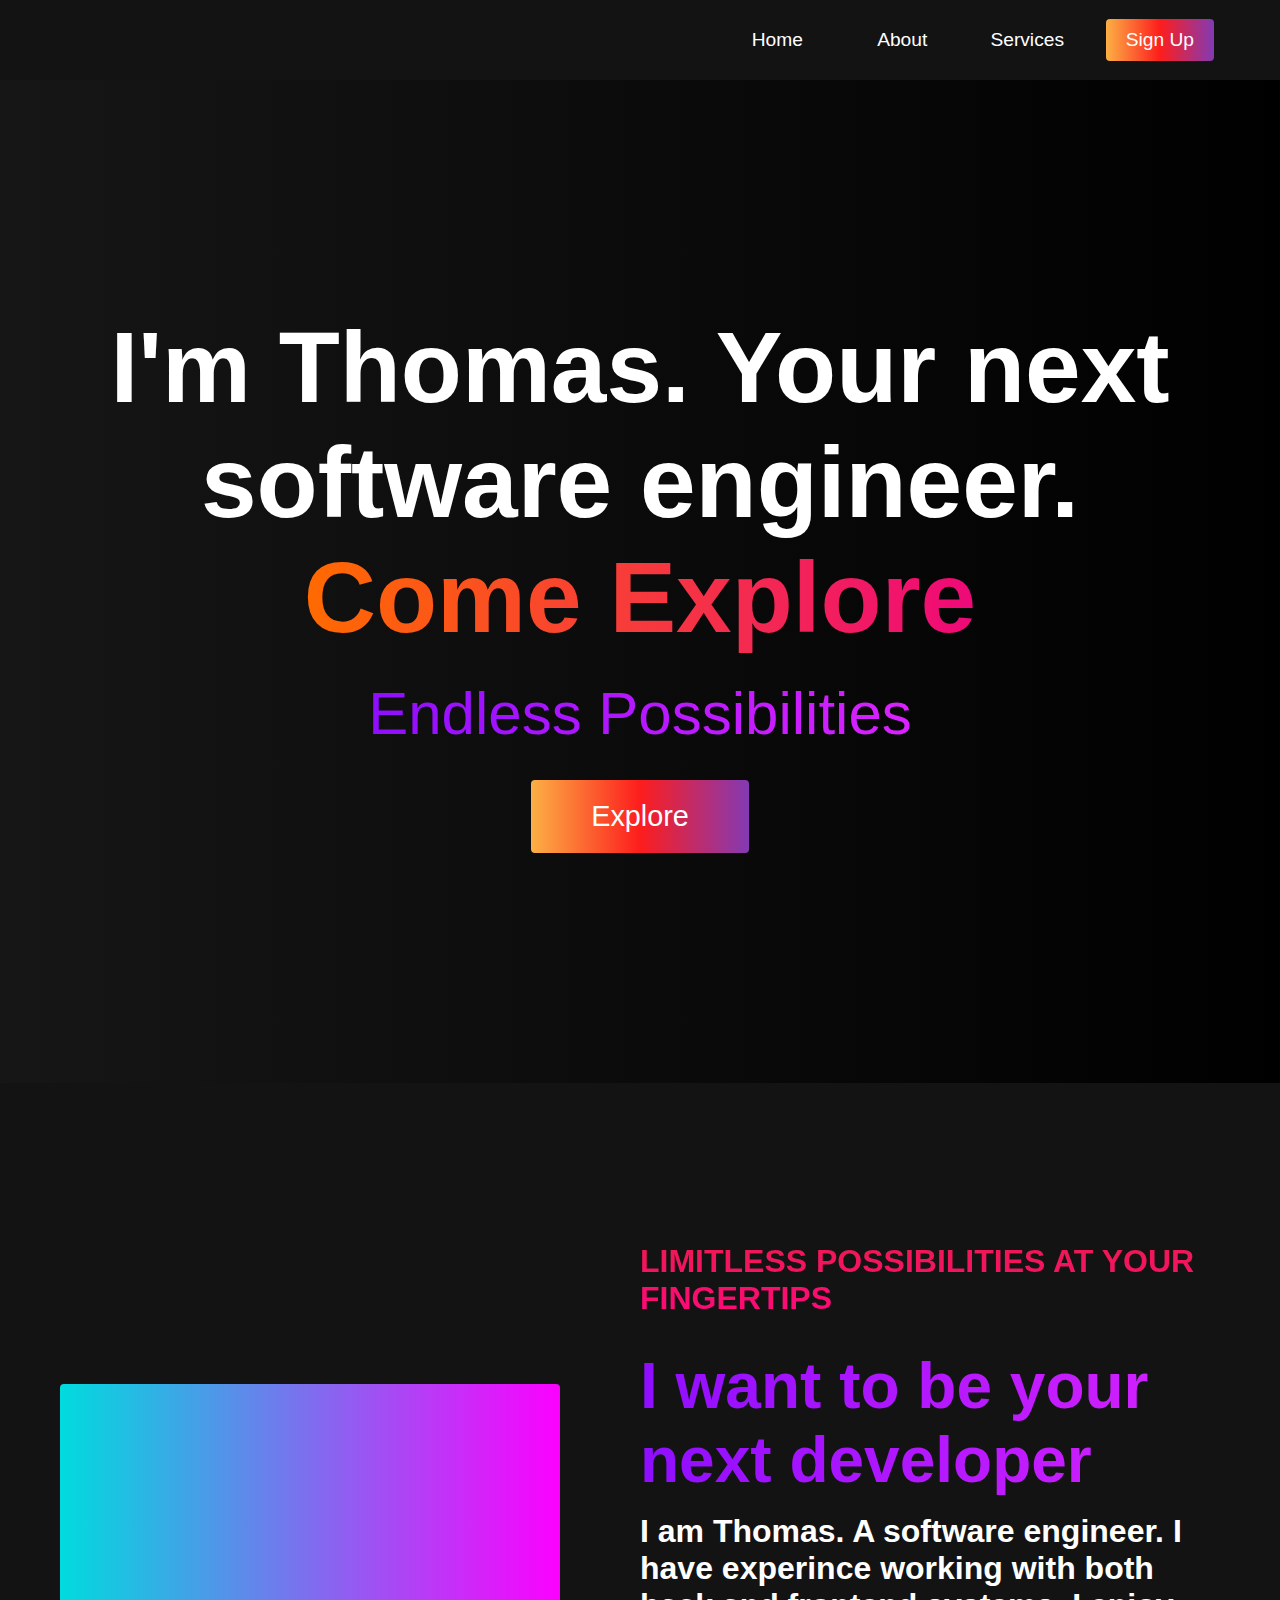
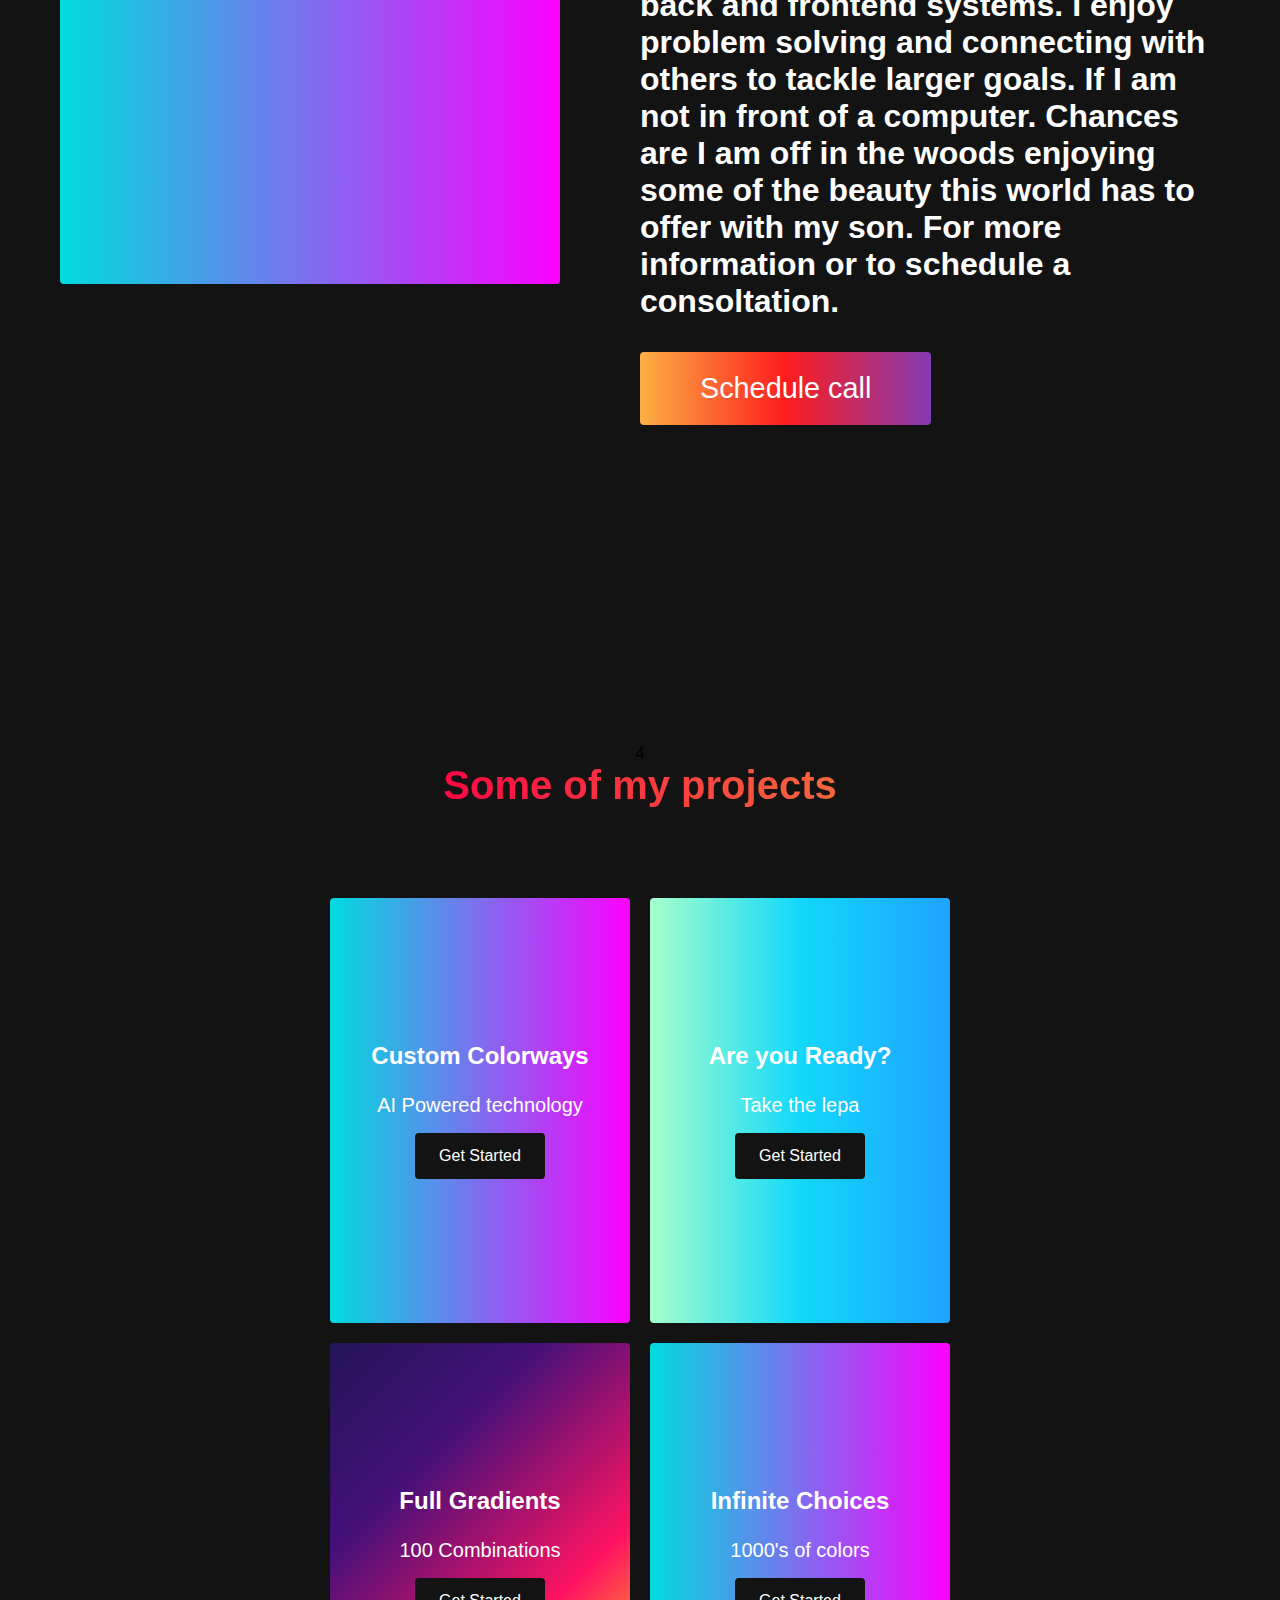
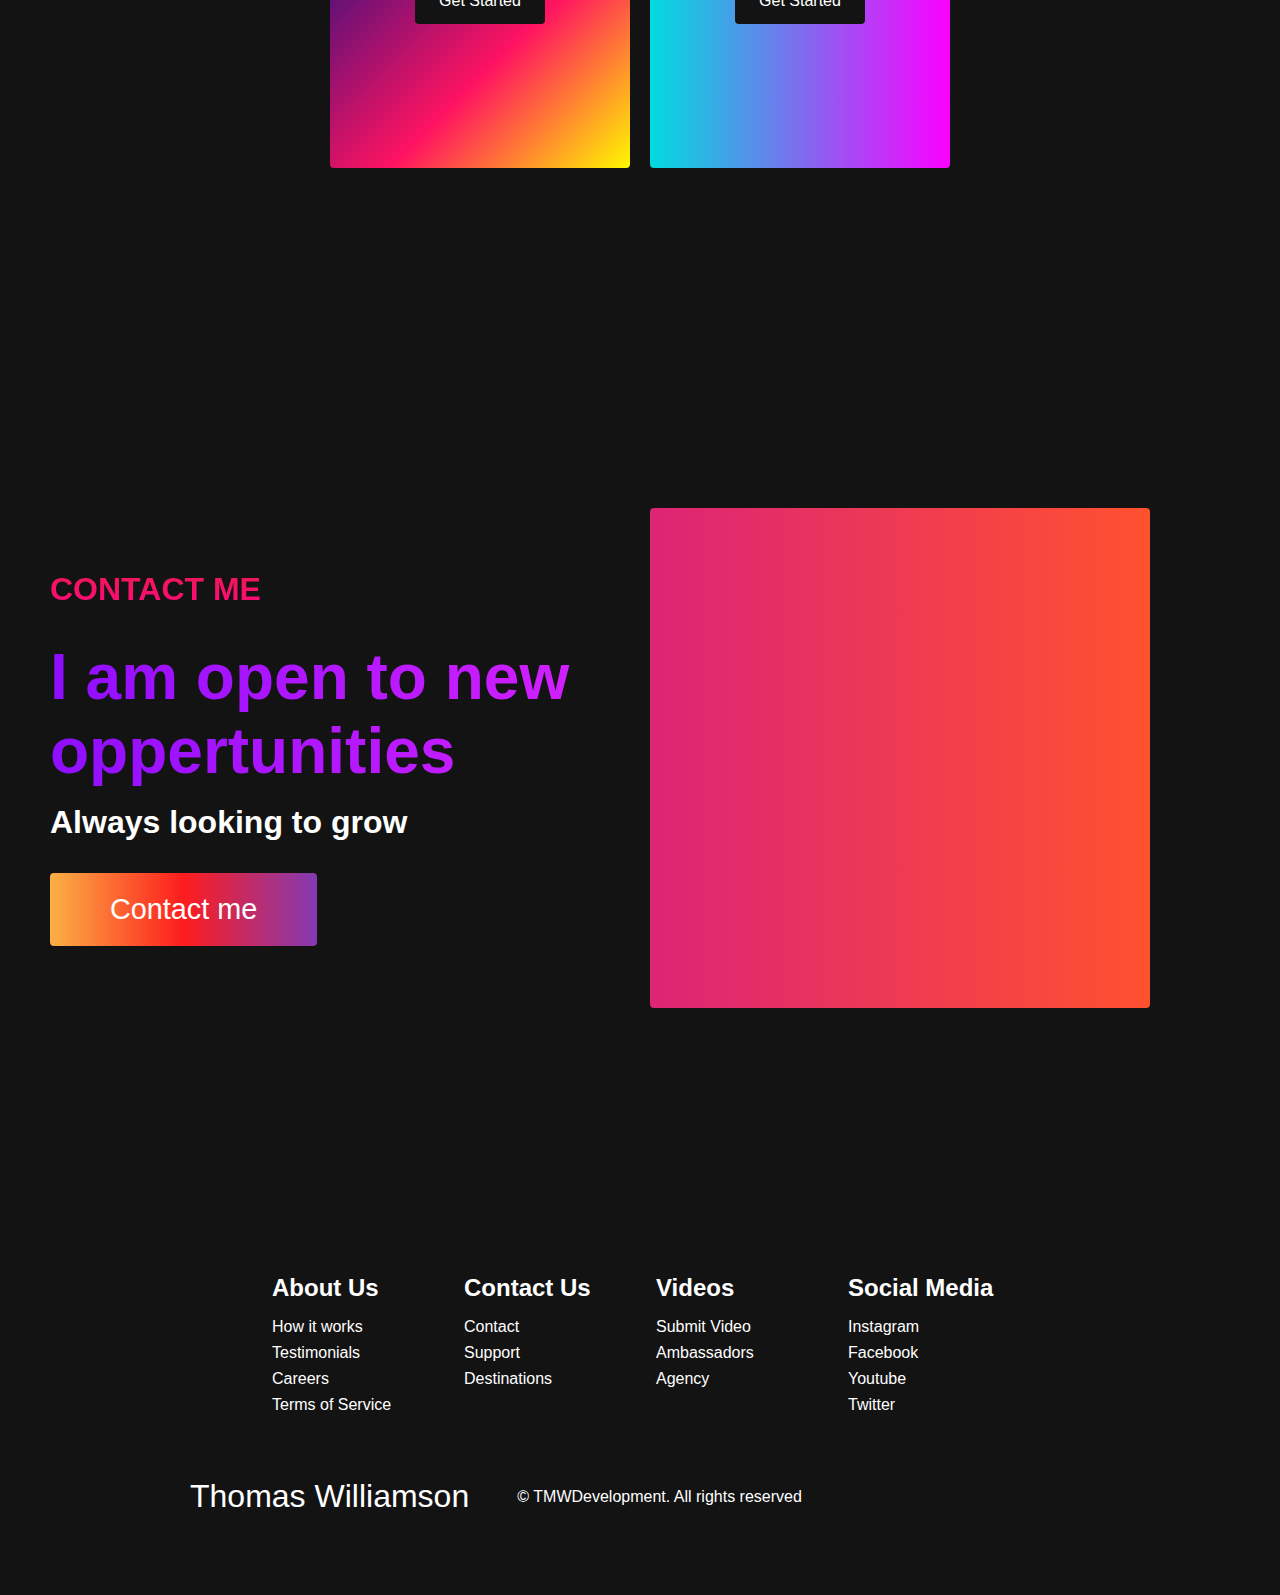
==== commit c697f1f8: "Add files via upload" ====
--- a/index.html
+++ b/index.html
@@ -56,16 +56,18 @@
           <div class="main__img--card"><i class="fas fa-layer-group"></i></div>
         </div>
         <div class="main__content">
-          <h1>Thomas Williamson</h1>
+          <h1>Limitless Possibilities at your fingertips</h1>
           <h2>I want to be your next developer</h2>
-          <p>Contact me to setup a time for more information about freelance services, or any other inquirys</p>
-          <button class="main__btn"><a href="#">Schedule Call</a></button>
+          <p>I am Thomas. A software engineer. I have experince working with both back and frontend systems. I enjoy problem solving and connecting with others to tackle larger goals. If I am not in front of a computer. Chances are I am off in the woods enjoying some of the beauty this world has to offer with my son. 
+            For more information or to schedule a consoltation.
+          </p>
+          <button class="main__btn"><a href="#">Schedule call</a></button>
         </div>
       </div>
     </div>
 
     <!-- Services Section -->
-    <div class="services" id="services">
+    <div class="services" id="services">4
       <h1>Some of my projects</h1>
       <div class="services__wrapper">
         <div class="services__card">
@@ -95,10 +97,10 @@
     <div class="main" id="sign-up">
       <div class="main__container">
         <div class="main__content">
-          <h1>Join Our Team</h1>
-          <h2>Sign Up Today</h2>
-          <p>See what makes us different</p>
-          <button class="main__btn"><a href="#">Sign Up</a></button>
+          <h1>Contact me</h1>
+          <h2>I am open to new oppertunities</h2>
+          <p>Always looking to grow</p>
+          <button class="main__btn"><a href="#">Contact me</a></button>
         </div>
         <div class="main__img--container">
           <div class="main__img--card" id="card-2">
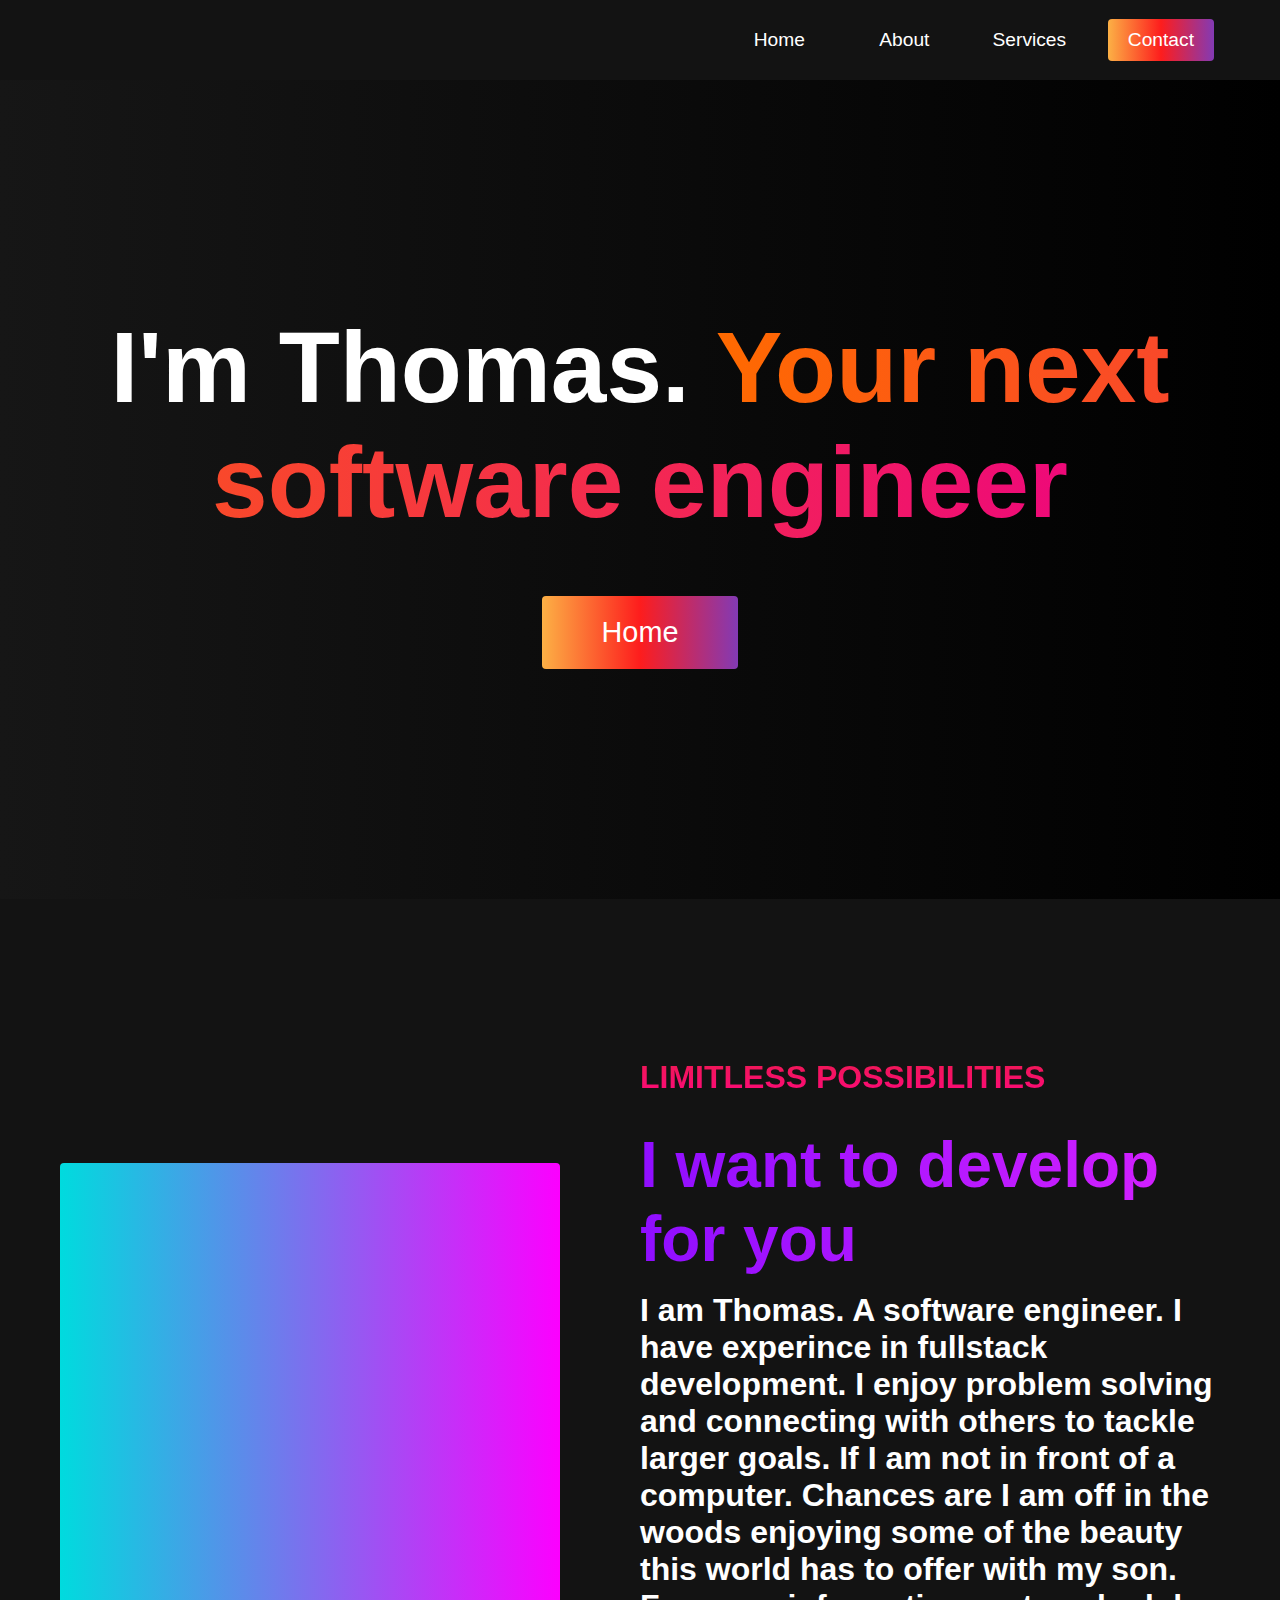
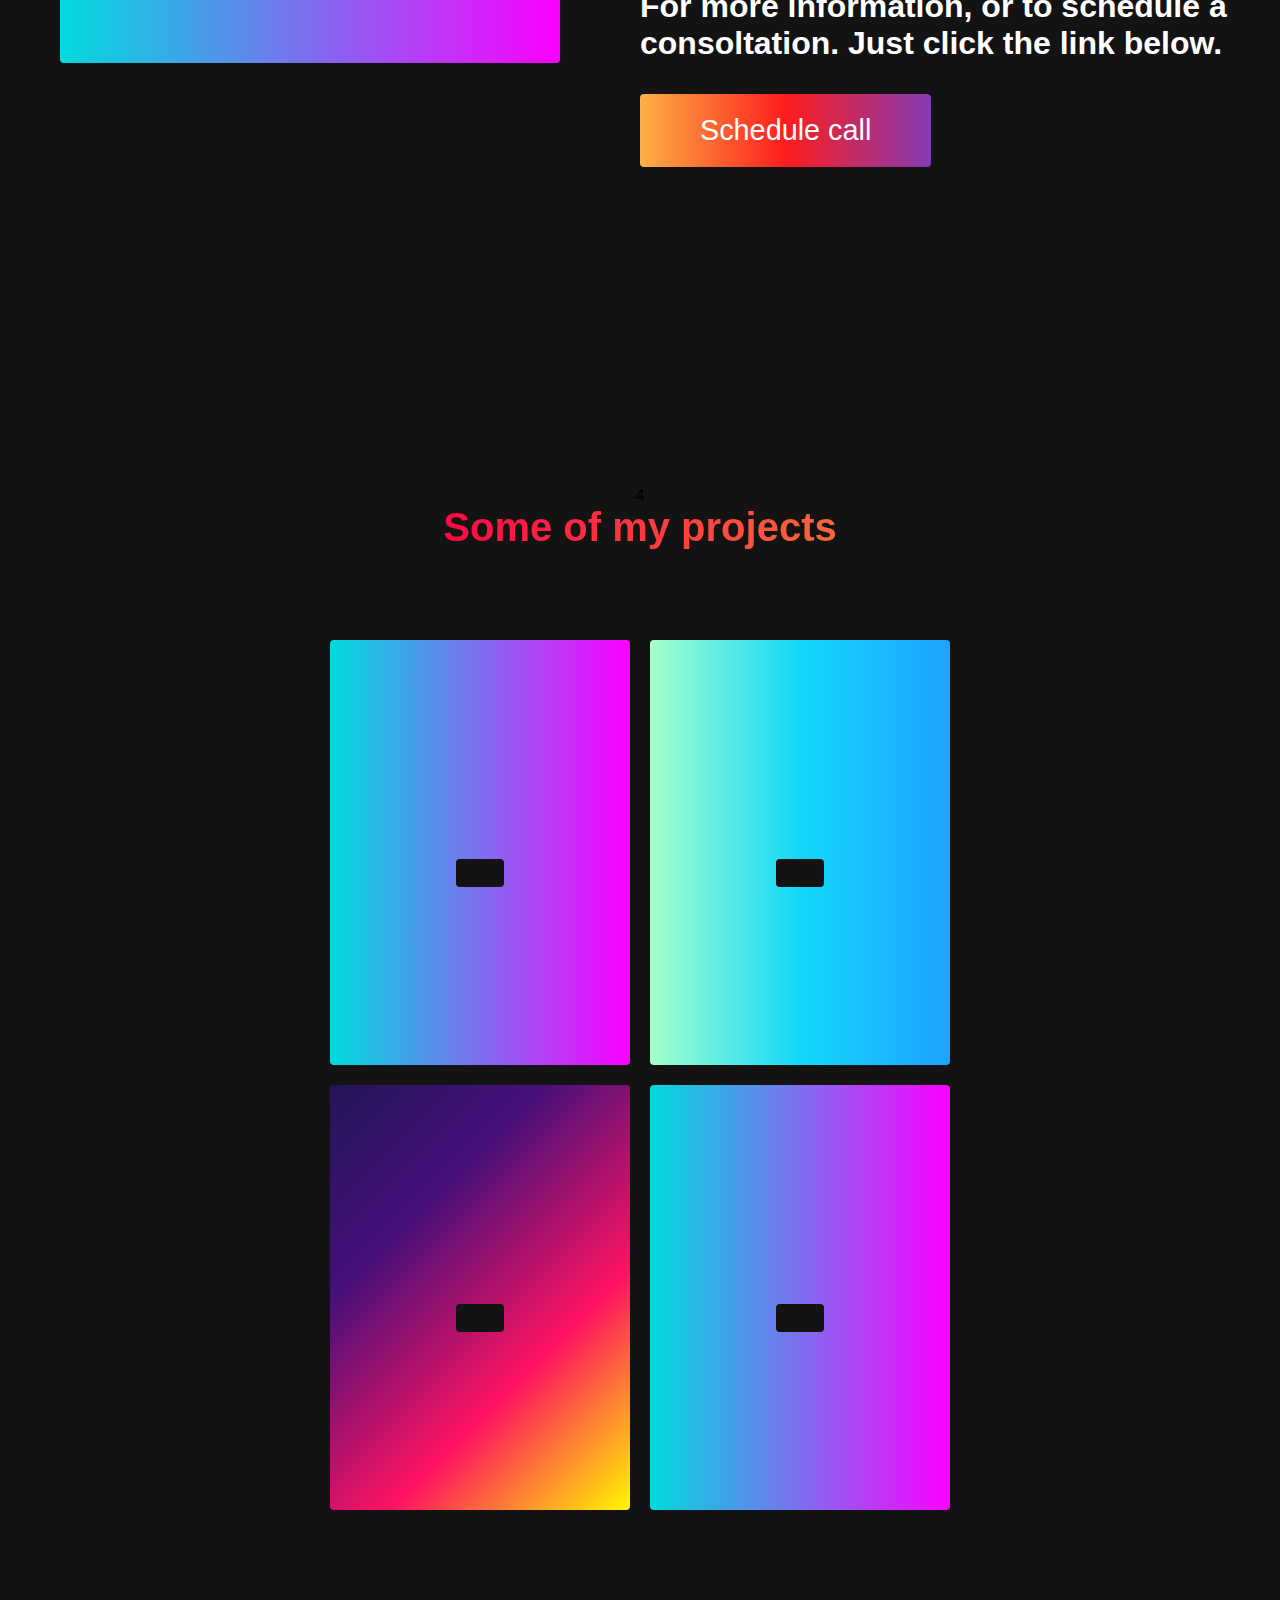
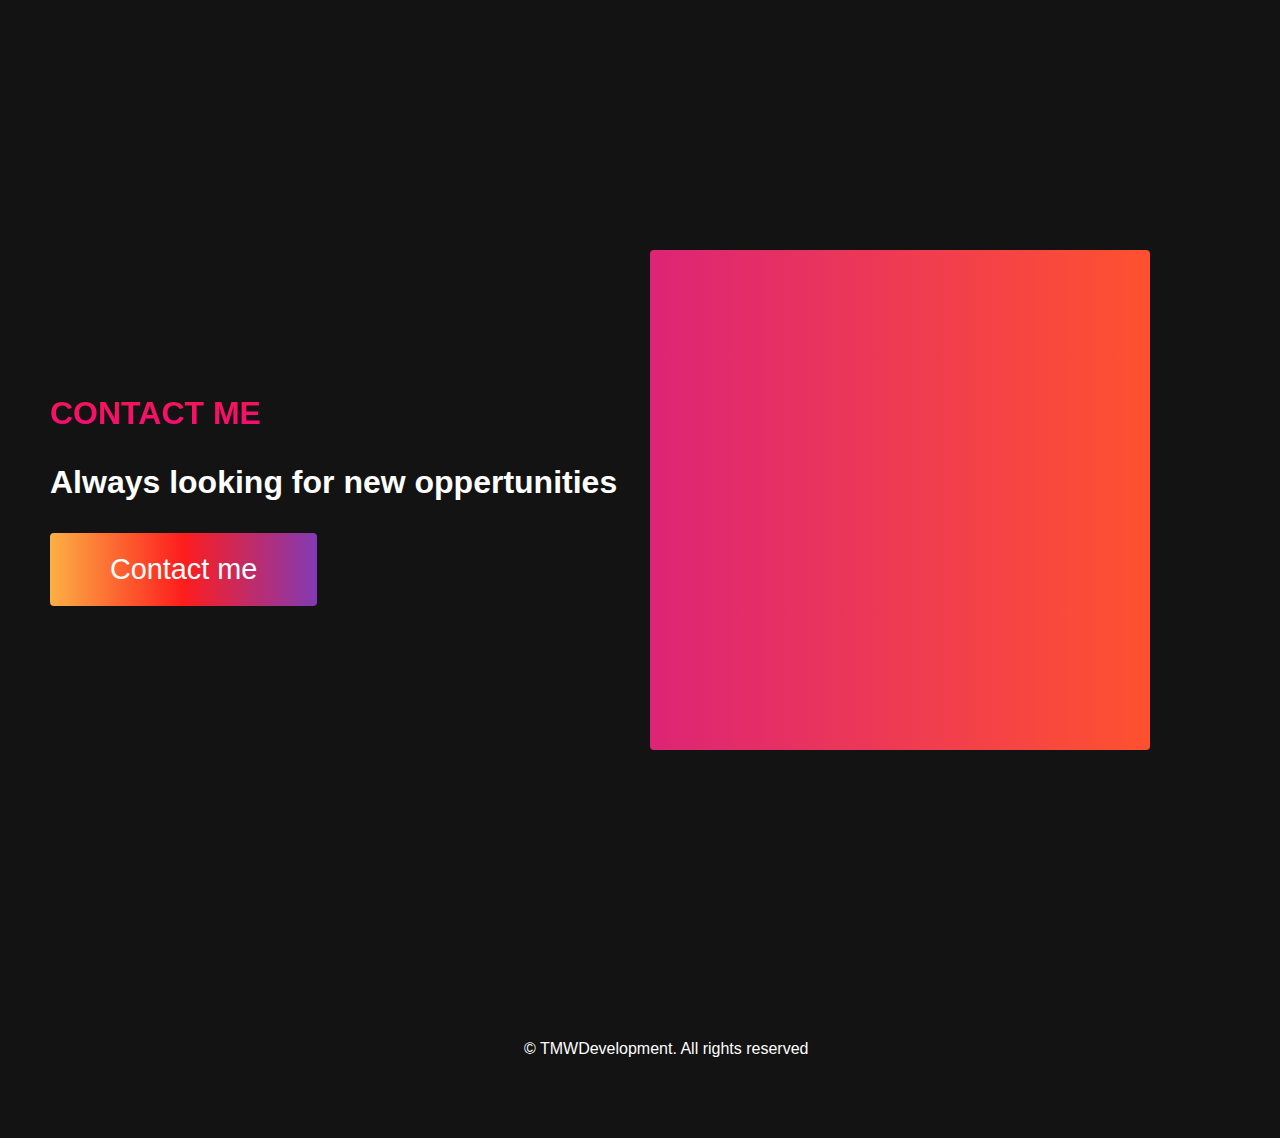
==== commit 20b64c88: "Add files via upload" ====
--- a/index.html
+++ b/index.html
@@ -34,7 +34,7 @@
             >
           </li>
           <li class="navbar__btn">
-            <a href="#sign-up" class="button" id="signup">Sign Up</a>
+            <a href="#sign-up" class="button" id="signup">Contact</a>
           </li>
         </ul>
       </div>
@@ -43,9 +43,9 @@
     <!-- Hero Section -->
     <div class="hero" id="home">
       <div class="hero__container">
-        <h1 class="hero__heading"> I'm Thomas. Your next software engineer. <span>Come Explore</span></h1>
-        <p class="hero__description">Endless Possibilities</p>
-        <button class="main__btn"><a href="#">Explore</a></button>
+        <h1 class="hero__heading"> I'm Thomas. <span>Your next software engineer</span></h1>
+        <p class="hero__description"></p>
+        <button class="main__btn"><a href="#">Home</a></button>
       </div>
     </div>
 
@@ -56,10 +56,10 @@
           <div class="main__img--card"><i class="fas fa-layer-group"></i></div>
         </div>
         <div class="main__content">
-          <h1>Limitless Possibilities at your fingertips</h1>
-          <h2>I want to be your next developer</h2>
-          <p>I am Thomas. A software engineer. I have experince working with both back and frontend systems. I enjoy problem solving and connecting with others to tackle larger goals. If I am not in front of a computer. Chances are I am off in the woods enjoying some of the beauty this world has to offer with my son. 
-            For more information or to schedule a consoltation.
+          <h1>Limitless Possibilities</h1>
+          <h2>I want to develop for you</h2>
+          <p>I am Thomas. A software engineer. I have experince in fullstack development. I enjoy problem solving and connecting with others to tackle larger goals. If I am not in front of a computer. Chances are I am off in the woods enjoying some of the beauty this world has to offer with my son. 
+            For more information, or to schedule a consoltation. Just click the link below.
           </p>
           <button class="main__btn"><a href="#">Schedule call</a></button>
         </div>
@@ -71,24 +71,24 @@
       <h1>Some of my projects</h1>
       <div class="services__wrapper">
         <div class="services__card">
-          <h2>Custom Colorways</h2>
-          <p>AI Powered technology</p>
-          <div class="services__btn"><button>Get Started</button></div>
+          <h2></h2>
+          <p></p>
+          <div class="services__btn"><button></button></div>
         </div>
         <div class="services__card">
-          <h2>Are you Ready?</h2>
-          <p>Take the lepa</p>
-          <div class="services__btn"><button>Get Started</button></div>
+          <h2></h2>
+          <p></p>
+          <div class="services__btn"><button></button></div>
         </div>
         <div class="services__card">
-          <h2>Full Gradients</h2>
-          <p>100 Combinations</p>
-          <div class="services__btn"><button>Get Started</button></div>
+          <h2></h2>
+          <p></p>
+          <div class="services__btn"><button></button></div>
         </div>
         <div class="services__card">
-          <h2>Infinite Choices</h2>
-          <p>1000's of colors</p>
-          <div class="services__btn"><button>Get Started</button></div>
+          <h2></h2>
+          <p></p>
+          <div class="services__btn"><button></button></div>
         </div>
       </div>
     </div>
@@ -98,8 +98,8 @@
       <div class="main__container">
         <div class="main__content">
           <h1>Contact me</h1>
-          <h2>I am open to new oppertunities</h2>
-          <p>Always looking to grow</p>
+          <h2></h2>
+          <p>Always looking for new oppertunities</p>
           <button class="main__btn"><a href="#">Contact me</a></button>
         </div>
         <div class="main__img--container">
@@ -115,51 +115,30 @@
       <div class="footer__links">
         <div class="footer__link--wrapper">
           <div class="footer__link--items">
-            <h2>About Us</h2>
-            <a href="/sign__up">How it works</a> <a href="/">Testimonials</a>
-            <a href="/">Careers</a> <a href="/">Terms of Service</a>
+            
           </div>
-          <div class="footer__link--items">
-            <h2>Contact Us</h2>
-            <a href="/">Contact</a> <a href="/">Support</a>
-            <a href="/">Destinations</a>
-          </div>
+          
         </div>
         <div class="footer__link--wrapper">
           <div class="footer__link--items">
-            <h2>Videos</h2>
-            <a href="/">Submit Video</a> <a href="/">Ambassadors</a>
-            <a href="/">Agency</a>
-          </div>
-          <div class="footer__link--items">
-            <h2>Social Media</h2>
-            <a href="/">Instagram</a> <a href="/">Facebook</a>
-            <a href="/">Youtube</a> <a href="/">Twitter</a>
-          </div>
+            
         </div>
       </div>
       <section class="social__media">
         <div class="social__media--wrap">
-          <div class="footer__logo">
-            <a href="/" id="footer__logo">Thomas Williamson</a>
+          
+            
           </div>
-          <p class="website__rights">© TMWDevelopment. All rights reserved</p>
+          <p class="website__rights">© </>TMWDevelopment. All rights reserved</p>
           <div class="social__icons">
-            <a href="/" class="social__icon--link" target="_blank"
-              ><i class="fab fa-facebook"></i
-            ></a>
+            
+            
+              
+            
             <a href="/" class="social__icon--link"
-              ><i class="fab fa-instagram"></i
-            ></a>
-            <a href="/" class="social__icon--link"
-              ><i class="fab fa-youtube"></i
-            ></a>
-            <a href="/" class="social__icon--link"
-              ><i class="fab fa-linkedin"></i
-            ></a>
-            <a href="/" class="social__icon--link"
-              ><i class="fab fa-twitter"></i
-            ></a>
+              ><i class="fab fa-linkedin"></i></a>
+           
+            
           </div>
         </div>
       </section>
--- a/styles.css
+++ b/styles.css
@@ -647,6 +647,7 @@
 .social__icon--link {
   color: #fff;
   font-size: 24px;
+  
 }
 
 .social__media {
@@ -656,19 +657,14 @@
 
 .social__media--wrap {
   display: flex;
-  justify-content: space-between;
   align-items: center;
   width: 90%;
   max-width: 1000px;
   margin: 40px auto 0 auto;
-}
-
-.social__icons {
-  display: flex;
-  justify-content: space-between;
-  align-items: center;
-  width: 240px;
-}
+
+}
+
+
 
 .website__rights {
   color: #fff;
@@ -677,7 +673,9 @@
 @media screen and (max-width: 820px) {
   .footer__links {
     padding-top: 2rem;
-  }
+  display: flex;
+    align-items: center;
+}
 
   #footer__logo {
     margin-bottom: 2rem;
@@ -685,21 +683,15 @@
 
   .website__rights {
     margin-bottom: 2rem;
-  }
-
-  .footer__link--wrapper {
-    flex-direction: column;
-  }
-
-  .social__media--wrap {
-    flex-direction: column;
-  }
-}
+  
+}
+
+ 
 
 @media screen and (max-width: 480px) {
   .footer__link--items {
     margin: 0;
     padding: 10px;
     width: 100%;
-  }
-}
+  align-items: center;
+  }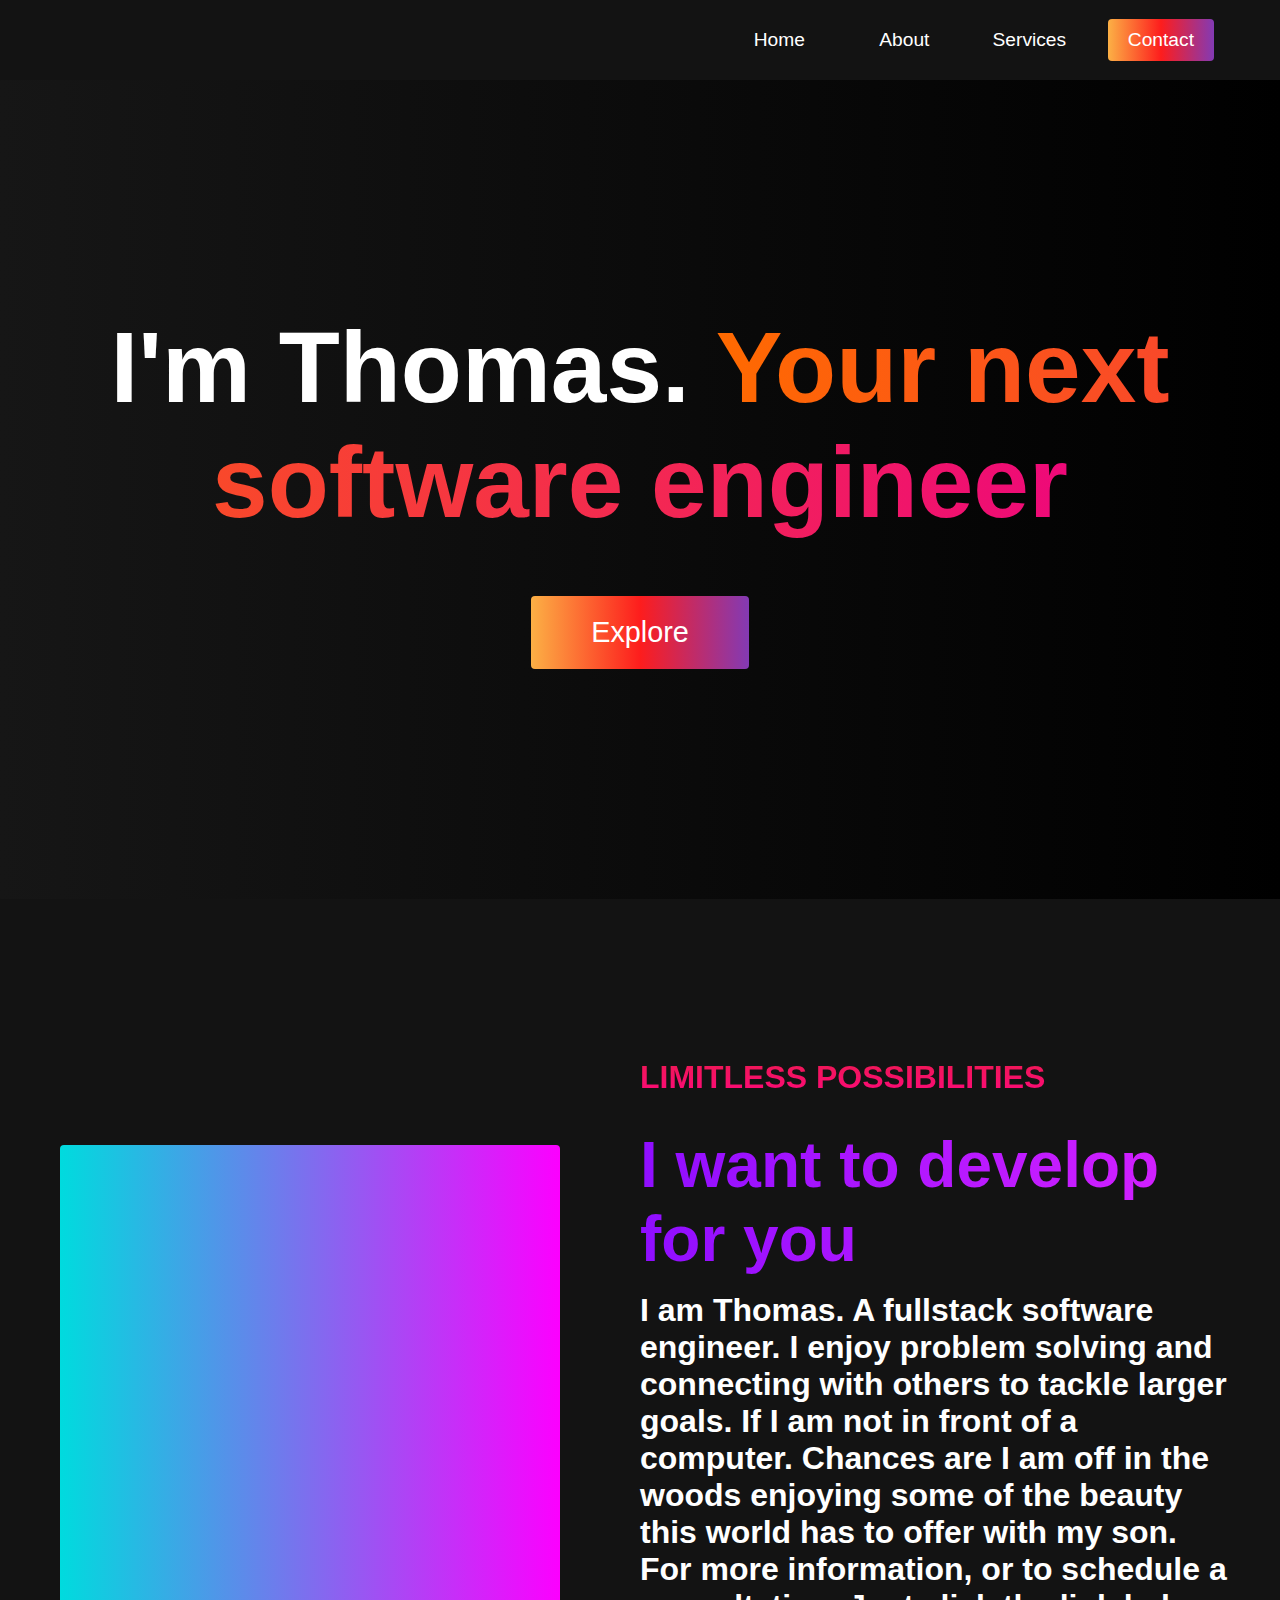
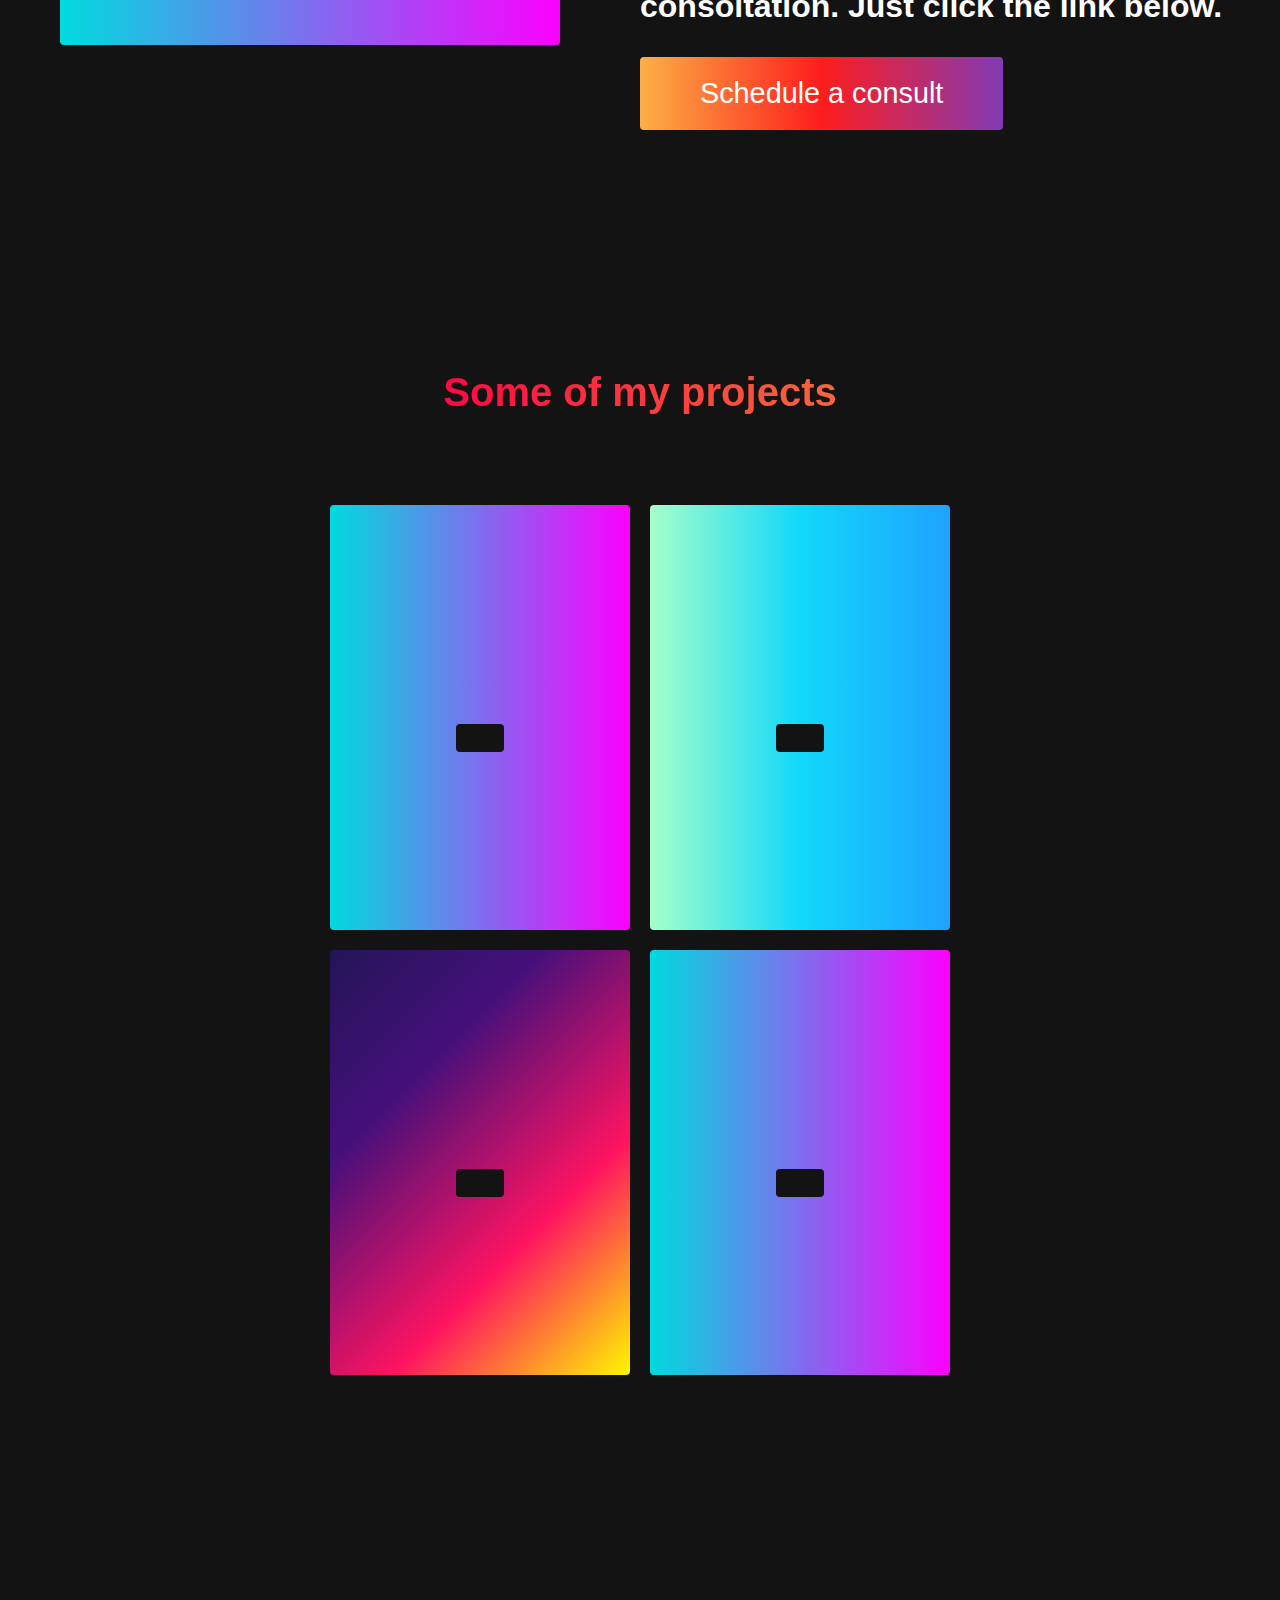
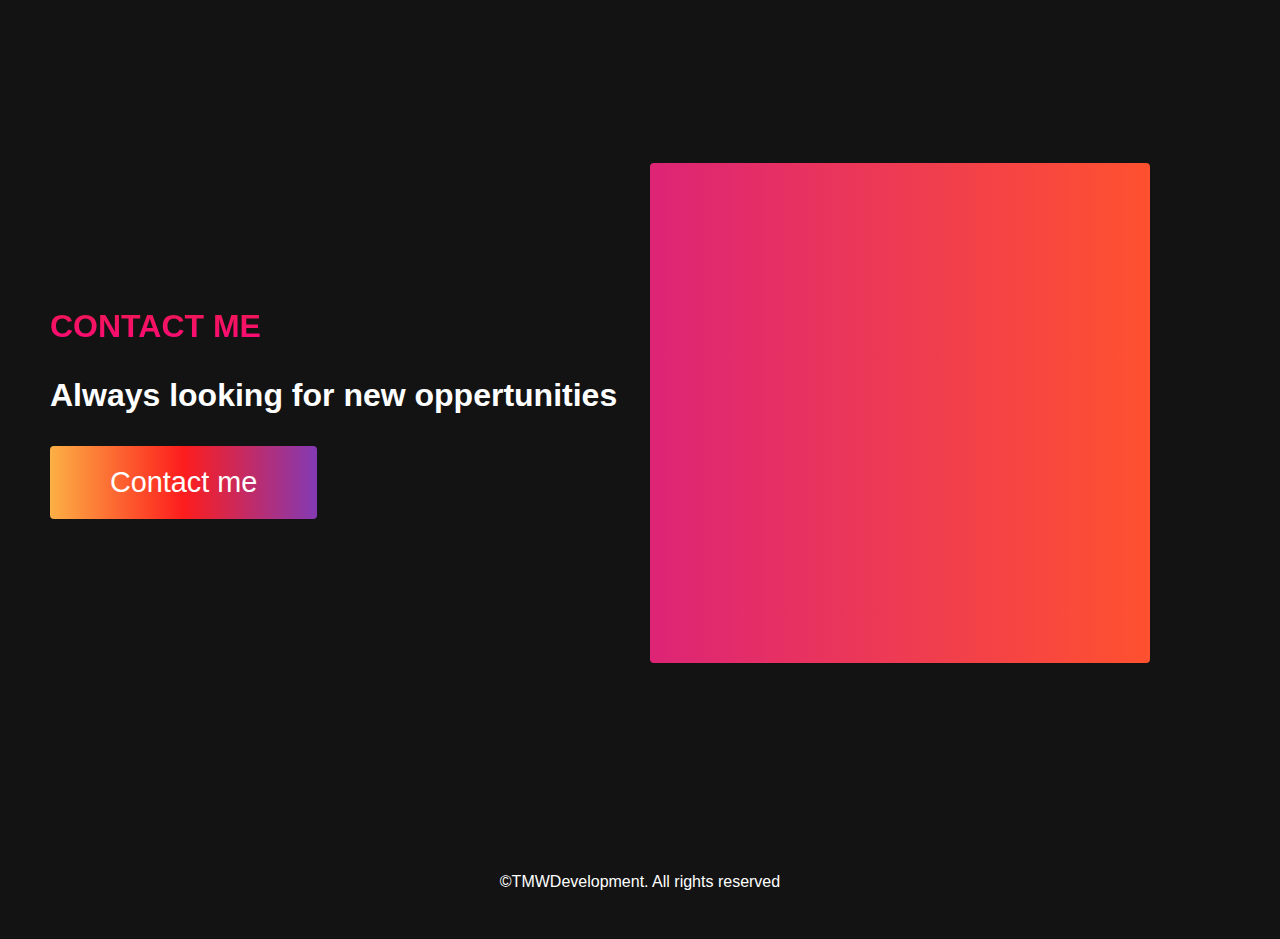
==== commit 6369ed29: "Add files via upload" ====
--- a/index.html
+++ b/index.html
@@ -45,7 +45,7 @@
       <div class="hero__container">
         <h1 class="hero__heading"> I'm Thomas. <span>Your next software engineer</span></h1>
         <p class="hero__description"></p>
-        <button class="main__btn"><a href="#">Home</a></button>
+        <button class="main__btn"><a href="#about">Explore</a></button>
       </div>
     </div>
 
@@ -58,16 +58,17 @@
         <div class="main__content">
           <h1>Limitless Possibilities</h1>
           <h2>I want to develop for you</h2>
-          <p>I am Thomas. A software engineer. I have experince in fullstack development. I enjoy problem solving and connecting with others to tackle larger goals. If I am not in front of a computer. Chances are I am off in the woods enjoying some of the beauty this world has to offer with my son. 
+          <p>I am Thomas. A fullstack software engineer. I enjoy problem solving and connecting with others to tackle larger goals. If I am not in front of a computer. Chances are I am off in the woods enjoying some of the beauty this world has to offer with my son. 
+            <br>
             For more information, or to schedule a consoltation. Just click the link below.
           </p>
-          <button class="main__btn"><a href="#">Schedule call</a></button>
+          <button class="main__btn"><a href="#sign-up">Schedule a consult</a></button>
         </div>
       </div>
     </div>
 
     <!-- Services Section -->
-    <div class="services" id="services">4
+    <div class="services" id="services">
       <h1>Some of my projects</h1>
       <div class="services__wrapper">
         <div class="services__card">
@@ -100,7 +101,7 @@
           <h1>Contact me</h1>
           <h2></h2>
           <p>Always looking for new oppertunities</p>
-          <button class="main__btn"><a href="#">Contact me</a></button>
+          <button class="main__btn"><a href="mailto:tmw.webdev@gmail.com?subject=subject text">Contact me</a></button>
         </div>
         <div class="main__img--container">
           <div class="main__img--card" id="card-2">
@@ -129,13 +130,13 @@
           
             
           </div>
-          <p class="website__rights">© </>TMWDevelopment. All rights reserved</p>
+          <p class="website__rights">©TMWDevelopment. All rights reserved</p>
           <div class="social__icons">
             
             
               
             
-            <a href="/" class="social__icon--link"
+            <a href="https://www.linkedin.com/in/thomas-williamson-b82b47236/" class="social__icon--link"
               ><i class="fab fa-linkedin"></i></a>
            
             
--- a/styles.css
+++ b/styles.css
@@ -479,7 +479,8 @@
   justify-content: center;
   align-items: center;
   height: 100%;
-  padding: 10rem 0;
+  padding-bottom: 13rem;
+padding-top: 5rem;
 }
 
 .services h1 {
@@ -590,70 +591,22 @@
 /* Footer CSS */
 .footer__container {
   background-color: #131313;
-  padding: 5rem 0;
+  padding-bottom: 3rem;
   display: flex;
   flex-direction: column;
   justify-content: center;
   align-items: center;
 }
 
-#footer__logo {
-  color: #fff;
-  display: flex;
-  align-items: center;
-  cursor: pointer;
-  text-decoration: none;
-  font-size: 2rem;
-}
-
-.footer__links {
-  width: 100%;
-  max-width: 1000px;
-  display: flex;
-  justify-content: center;
-}
-
-.footer__link--wrapper {
-  display: flex;
-}
-
-.footer__link--items {
-  display: flex;
-  flex-direction: column;
-  align-items: flex-start;
-  margin: 16px;
-  text-align: left;
-  width: 160px;
-  box-sizing: border-box;
-}
-
-.footer__link--items h2 {
-  margin-bottom: 16px;
-  color: #fff;
-}
-
-.footer__link--items a {
-  color: #fff;
-  text-decoration: none;
-  margin-bottom: 0.5rem;
-  transition: 0.3 ease-out;
-}
-
-.footer__link--items a:hover {
-  color: #e9e9e9;
-  transition: 0.3 ease-out;
-}
 
 .social__icon--link {
   color: #fff;
   font-size: 24px;
-  
-}
-
-.social__media {
-  max-width: 1000px;
-  width: 100%;
-}
+ flex: none;
+ align-self: center;
+}
+
+
 
 .social__media--wrap {
   display: flex;
@@ -678,7 +631,7 @@
 }
 
   #footer__logo {
-    margin-bottom: 2rem;
+    margin-bottom: 3rem;
   }
 
   .website__rights {
@@ -690,8 +643,8 @@
 
 @media screen and (max-width: 480px) {
   .footer__link--items {
-    margin: 0;
+    margin: 2;
     padding: 10px;
     width: 100%;
-  align-items: center;
+
   }